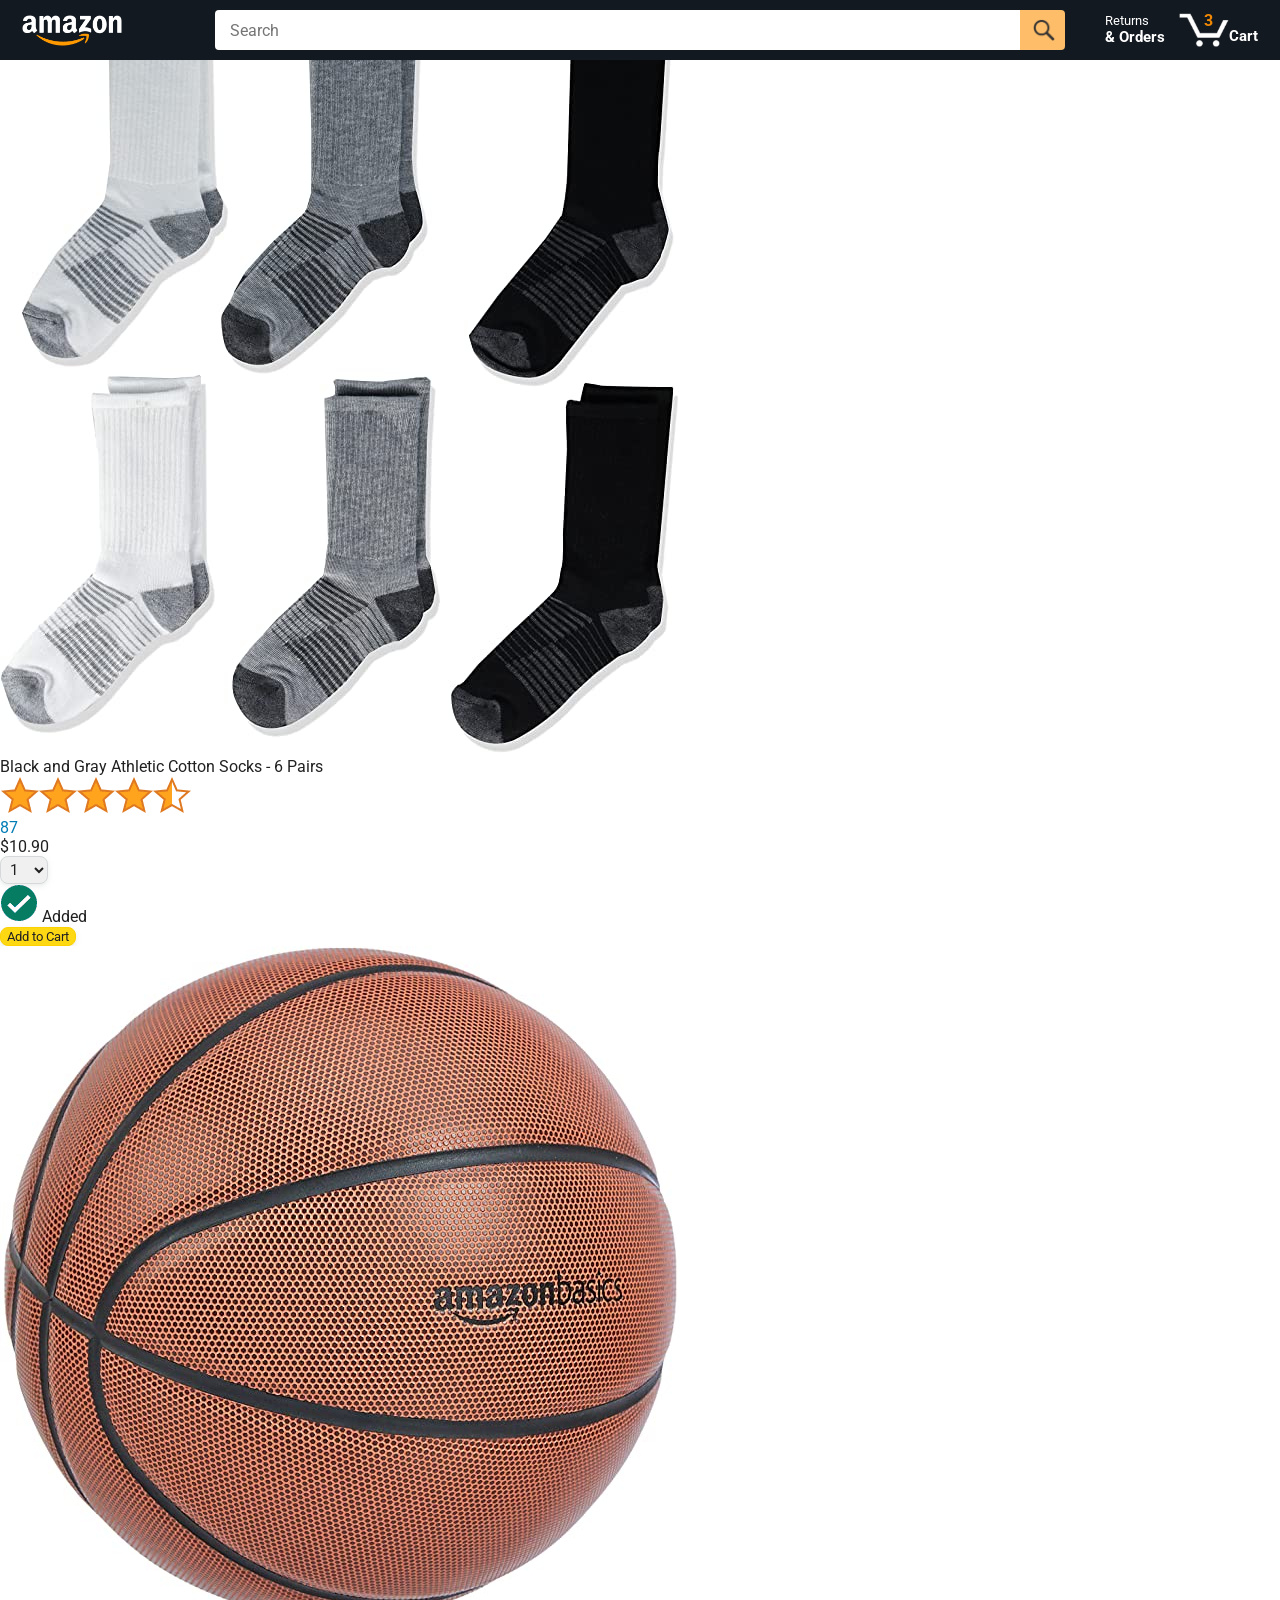
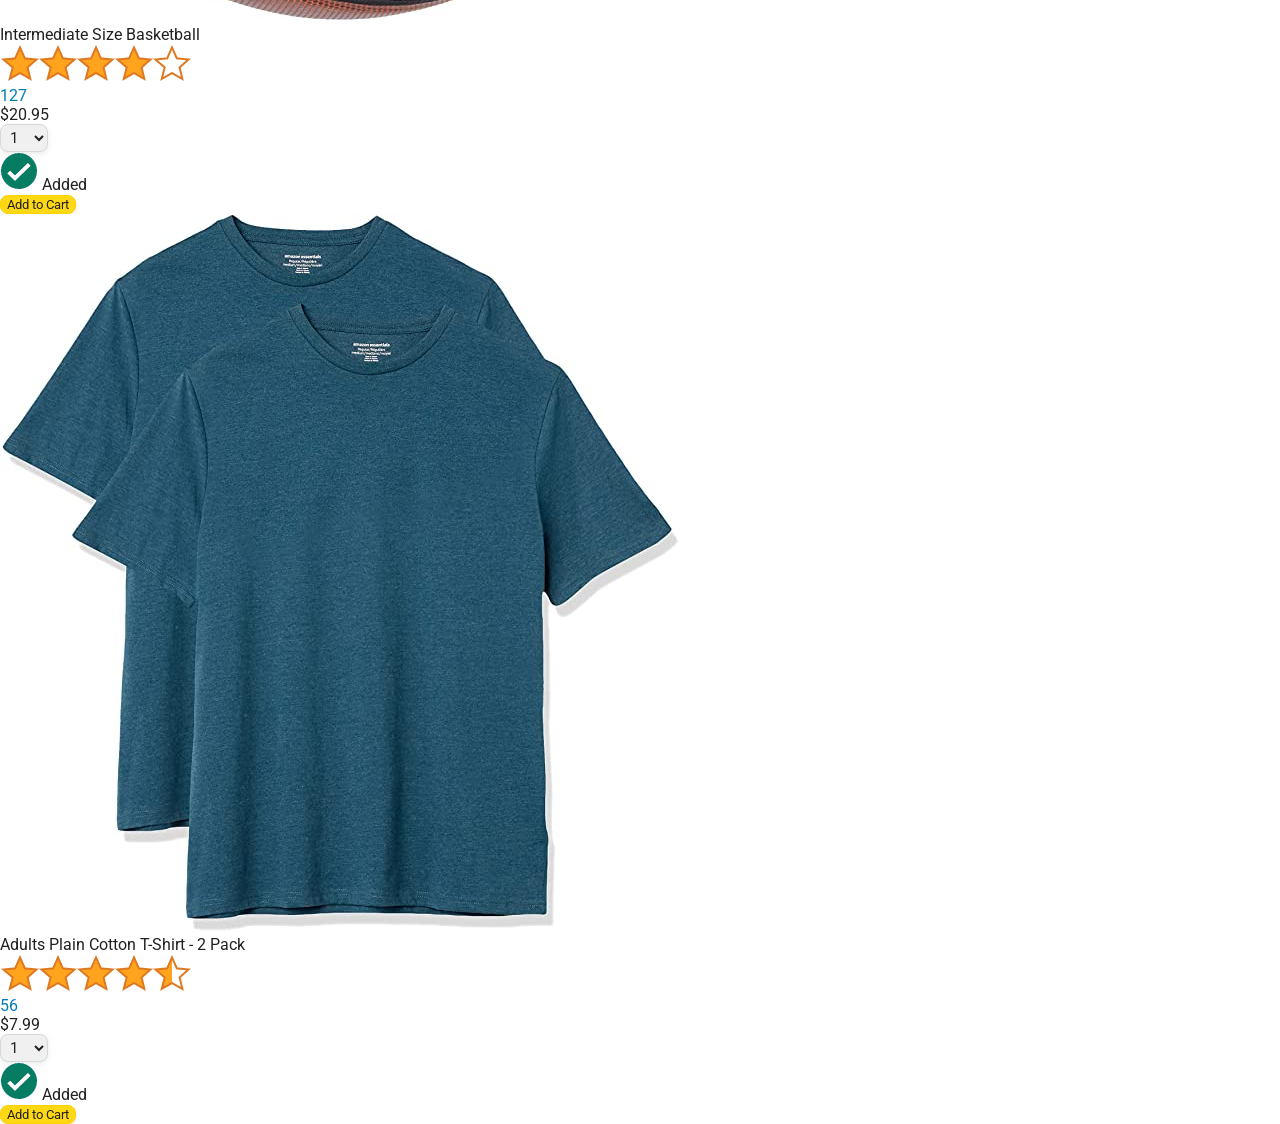
==== amazon.html @ 72f0adcc "All the html files upload" ====
<!DOCTYPE html>
<html>
  <head>
    <title>Amazon Project</title>

    <!-- This code is needed for responsive design to work.
      (Responsive design = make the website look good on
      smaller screen sizes like a phone or a tablet). -->
    <meta name="viewport" content="width=device-width, initial-scale=1">

    <!-- Load a font called Roboto from Google Fonts. -->
    <link rel="preconnect" href="https://fonts.googleapis.com">
    <link rel="preconnect" href="https://fonts.gstatic.com" crossorigin>
    <link href="https://fonts.googleapis.com/css2?family=Roboto:wght@400;500;700&display=swap" rel="stylesheet">

    <!-- Here are the CSS files for this page. -->
    <link rel="stylesheet" href="styles/shared/general.css">
    <link rel="stylesheet" href="styles/shared/amazon-header.css">
    <link rel="stylesheet" href="styles/pages/amazon.css">
  </head>
  <body>
    <div class="amazon-header">
      <div class="amazon-header-left-section">
        <a href="amazon.html" class="header-link">
          <img class="amazon-logo"
            src="images/amazon-logo-white.png">
          <img class="amazon-mobile-logo"
            src="images/amazon-mobile-logo-white.png">
        </a>
      </div>

      <div class="amazon-header-middle-section">
        <input class="search-bar" type="text" placeholder="Search">

        <button class="search-button">
          <img class="search-icon" src="images/icons/search-icon.png">
        </button>
      </div>

      <div class="amazon-header-right-section">
        <a class="orders-link header-link" href="orders.html">
          <span class="returns-text">Returns</span>
          <span class="orders-text">& Orders</span>
        </a>

        <a class="cart-link header-link" href="checkout.html">
          <img class="cart-icon" src="images/icons/cart-icon.png">
          <div class="cart-quantity">3</div>
          <div class="cart-text">Cart</div>
        </a>
      </div>
    </div>
    
    <div class="main">
      <div class="products-grid">
        <div class="product-container">
          <div class="product-image-container">
            <img class="product-image"
              src="images/products/athletic-cotton-socks-6-pairs.jpg">
          </div>

          <div class="product-name limit-text-to-2-lines">
            Black and Gray Athletic Cotton Socks - 6 Pairs
          </div>

          <div class="product-rating-container">
            <img class="product-rating-stars"
              src="images/ratings/rating-45.png">
            <div class="product-rating-count link-primary">
              87
            </div>
          </div>

          <div class="product-price">
            $10.90
          </div>

          <div class="product-quantity-container">
            <select>
              <option selected value="1">1</option>
              <option value="2">2</option>
              <option value="3">3</option>
              <option value="4">4</option>
              <option value="5">5</option>
              <option value="6">6</option>
              <option value="7">7</option>
              <option value="8">8</option>
              <option value="9">9</option>
              <option value="10">10</option>
            </select>
          </div>

          <div class="product-spacer"></div>

          <div class="added-to-cart">
            <img src="images/icons/checkmark.png">
            Added
          </div>

          <button class="add-to-cart-button button-primary">
            Add to Cart
          </button>
        </div>

        <div class="product-container">
          <div class="product-image-container">
            <img class="product-image"
              src="images/products/intermediate-composite-basketball.jpg">
          </div>

          <div class="product-name limit-text-to-2-lines">
            Intermediate Size Basketball
          </div>

          <div class="product-rating-container">
            <img class="product-rating-stars"
              src="images/ratings/rating-40.png">
            <div class="product-rating-count link-primary">
              127
            </div>
          </div>

          <div class="product-price">
            $20.95
          </div>

          <div class="product-quantity-container">
            <select>
              <option selected value="1">1</option>
              <option value="2">2</option>
              <option value="3">3</option>
              <option value="4">4</option>
              <option value="5">5</option>
              <option value="6">6</option>
              <option value="7">7</option>
              <option value="8">8</option>
              <option value="9">9</option>
              <option value="10">10</option>
            </select>
          </div>

          <div class="product-spacer"></div>

          <div class="added-to-cart">
            <img src="images/icons/checkmark.png">
            Added
          </div>

          <button class="add-to-cart-button button-primary">
            Add to Cart
          </button>
        </div>

        <div class="product-container">
          <div class="product-image-container">
            <img class="product-image"
              src="images/products/adults-plain-cotton-tshirt-2-pack-teal.jpg">
          </div>

          <div class="product-name limit-text-to-2-lines">
            Adults Plain Cotton T-Shirt - 2 Pack
          </div>

          <div class="product-rating-container">
            <img class="product-rating-stars"
              src="images/ratings/rating-45.png">
            <div class="product-rating-count link-primary">
              56
            </div>
          </div>

          <div class="product-price">
            $7.99
          </div>

          <div class="product-quantity-container">
            <select>
              <option selected value="1">1</option>
              <option value="2">2</option>
              <option value="3">3</option>
              <option value="4">4</option>
              <option value="5">5</option>
              <option value="6">6</option>
              <option value="7">7</option>
              <option value="8">8</option>
              <option value="9">9</option>
              <option value="10">10</option>
            </select>
          </div>

          <div class="product-spacer"></div>

          <div class="added-to-cart">
            <img src="images/icons/checkmark.png">
            Added
          </div>

          <button class="add-to-cart-button button-primary">
            Add to Cart
          </button>
        </div>
      </div>
    </div>
  </body>
</html>
---- styles/shared/general.css ----
body {
  font-family: Roboto, Arial;
  color: rgb(33, 33, 33);
  /* The <body> element has a default margin of 8px
     on all sides. This removes the default margins. */
  margin: 0;
}

/* <p> elements have a default margin on the top
   and bottom. This removes the default margins. */
p {
  margin: 0;
}

button {
  cursor: pointer;
}

select {
  cursor: pointer;
}

input, select, button {
  font-family: Roboto, Arial;
}

.button-primary {
  color: rgb(33, 33, 33);
  background-color: rgb(255, 216, 20);
  border: 1px solid rgb(252, 210, 0);
  border-radius: 8px;
  cursor: pointer;
  box-shadow: 0 2px 5px rgba(213, 217, 217, 0.5);
}

.button-primary:hover {
  background-color: rgb(247, 202, 0);
  border: 1px solid rgb(242, 194, 0);
}

.button-primary:active {
  background: rgb(255, 216, 20);
  border-color: rgb(252, 210, 0);
  box-shadow: none;
}

.button-secondary {
  color: rgb(33, 33, 33);
  background: white;
  border: 1px solid rgb(213, 217, 217);
  border-radius: 8px;
  cursor: pointer;
  box-shadow: 0 2px 5px rgba(213, 217, 217, 0.5);
}

.button-secondary:hover {
  background-color: rgb(247, 250, 250);
}

.button-secondary:active {
  background-color: rgb(237, 253, 255);
  box-shadow: none;
}

/* These styles will limit text to 2 lines. Anything
   beyond 2 lines will be replaced with "..."
   You can find this code by using an A.I. tool or by
   searching in Google.
   https://css-tricks.com/almanac/properties/l/line-clamp/ */
.limit-text-to-2-lines {
  display: -webkit-box;
  -webkit-line-clamp: 2;
  -webkit-box-orient: vertical;
  overflow: hidden;
}

.link-primary {
  color: rgb(1, 124, 182);
  cursor: pointer;
}

.link-primary:hover {
  color: rgb(196, 80, 0);
}

/* Styles for dropdown selectors. */
select {
  color: rgb(33, 33, 33);
  background-color: rgb(240, 240, 240);
  border: 1px solid rgb(213, 217, 217);
  border-radius: 8px;
  padding: 3px 5px;
  font-size: 15px;
  cursor: pointer;
  box-shadow: 0 2px 5px rgba(213, 217, 217, 0.5);
}

select:focus,
input:focus {
  outline: 2px solid rgb(255, 153, 0);
}
---- styles/shared/amazon-header.css ----
.amazon-header {
  background-color: rgb(19, 25, 33);
  color: white;
  padding-left: 15px;
  padding-right: 15px;

  display: flex;
  align-items: center;
  justify-content: space-between;

  position: fixed;
  top: 0;
  left: 0;
  right: 0;
  height: 60px;
}

.amazon-header-left-section {
  width: 180px;
}

@media (max-width: 800px) {
  .amazon-header-left-section {
    width: unset;
  }
}

.header-link {
  display: inline-block;
  padding: 6px;
  border-radius: 2px;
  cursor: pointer;
  text-decoration: none;
  border: 1px solid rgba(0, 0, 0, 0);
}

.header-link:hover {
  border: 1px solid white;
}

.amazon-logo {
  width: 100px;
  margin-top: 5px;
}

.amazon-mobile-logo {
  display: none;
}

@media (max-width: 575px) {
  .amazon-logo {
    display: none;
  }

  .amazon-mobile-logo {
    display: block;
    height: 35px;
    margin-top: 5px;
  }
}

.amazon-header-middle-section {
  flex: 1;
  max-width: 850px;
  margin-left: 10px;
  margin-right: 10px;
  display: flex;
}

.search-bar {
  flex: 1;
  width: 0;
  font-size: 16px;
  height: 38px;
  padding-left: 15px;
  border: none;
  border-top-left-radius: 4px;
  border-bottom-left-radius: 4px;
  border-top-right-radius: 0;
  border-bottom-right-radius: 0;
}

.search-button {
  background-color: rgb(254, 189, 105);
  border: none;
  width: 45px;
  height: 40px;
  border-top-right-radius: 4px;
  border-bottom-right-radius: 4px;
  flex-shrink: 0;
}

.search-icon {
  height: 22px;
  margin-left: 2px;
  margin-top: 3px;
}

.amazon-header-right-section {
  width: 180px;
  flex-shrink: 0;
  display: flex;
  justify-content: end;
}

.orders-link {
  color: white;
}

.returns-text {
  display: block;
  font-size: 13px;
}

.orders-text {
  display: block;
  font-size: 15px;
  font-weight: 700;
}

.cart-link {
  color: white;
  display: flex;
  align-items: center;
  position: relative;
}

.cart-icon {
  width: 50px;
}

.cart-text {
  margin-top: 12px;
  font-size: 15px;
  font-weight: 700;
}

.cart-quantity {
  color: rgb(240, 136, 4);
  font-size: 16px;
  font-weight: 700;

  position: absolute;
  top: 4px;
  left: 22px;
  
  width: 26px;
  text-align: center;
}
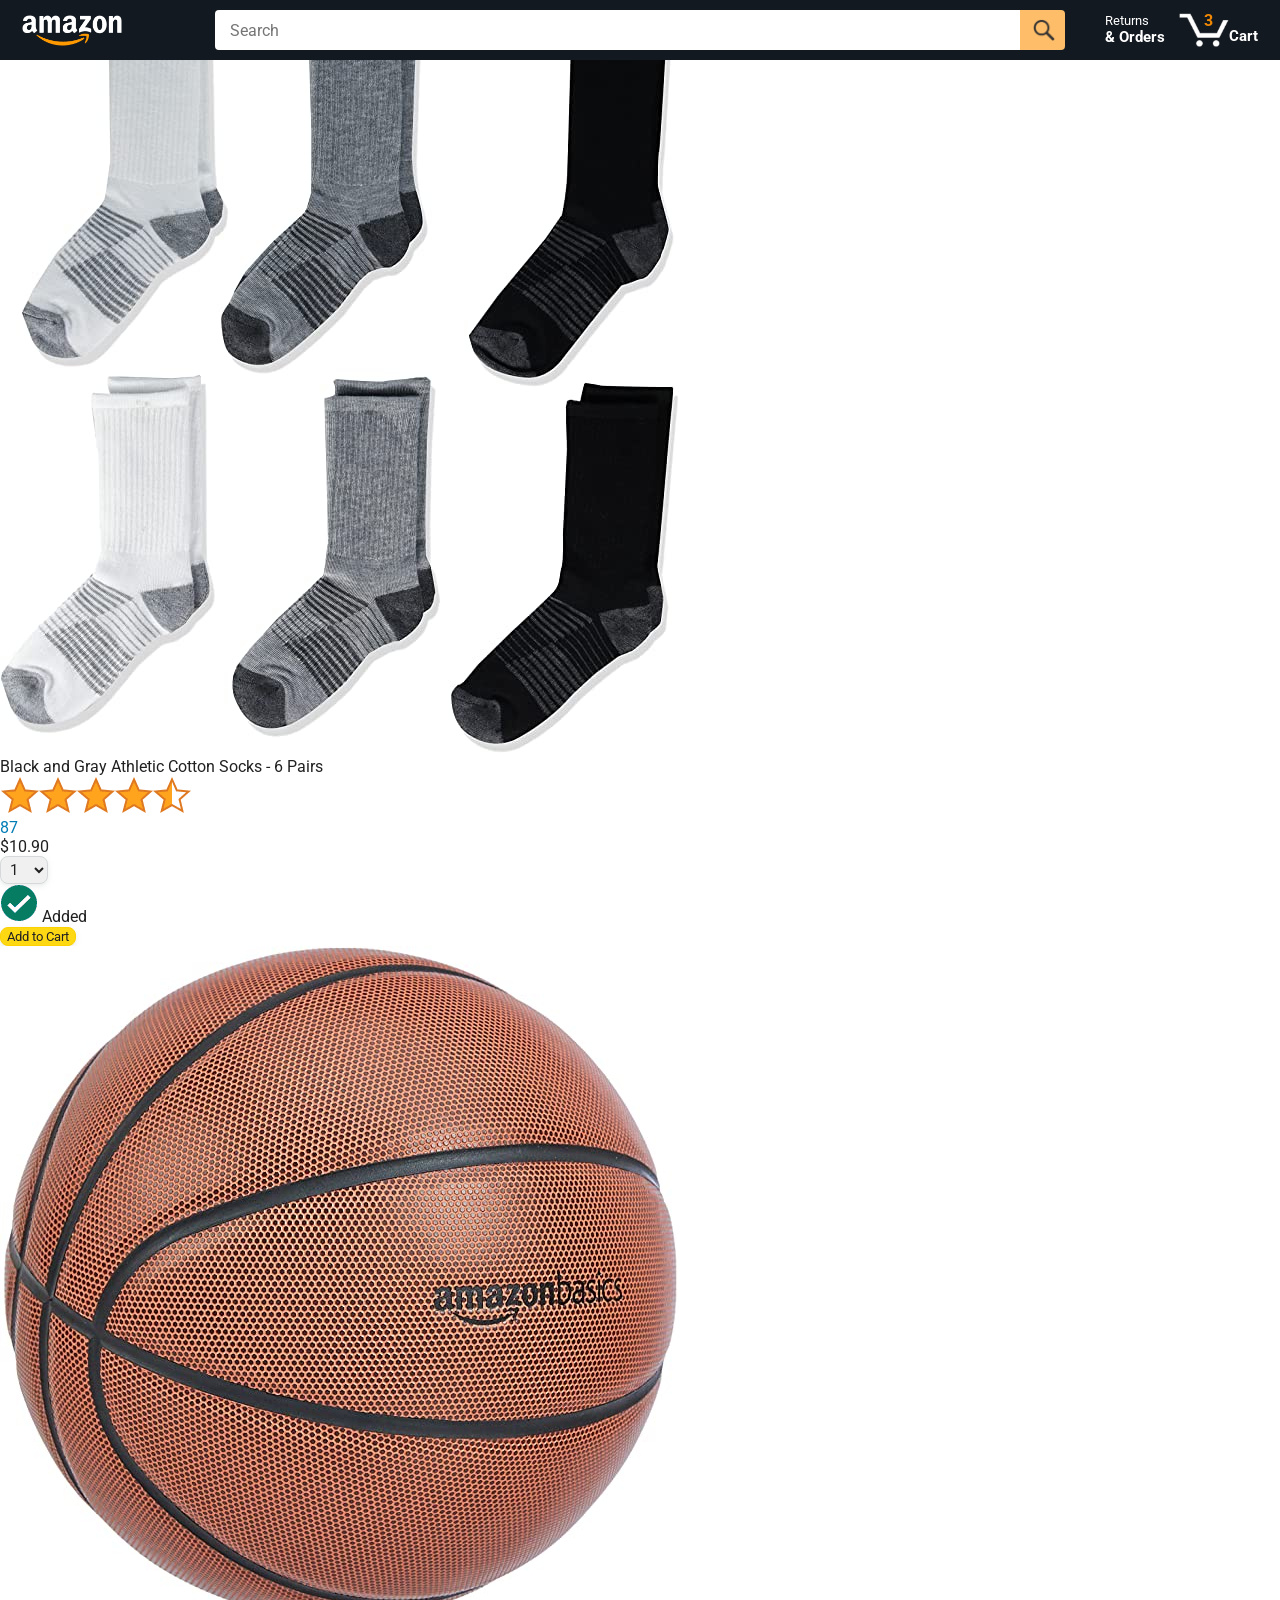
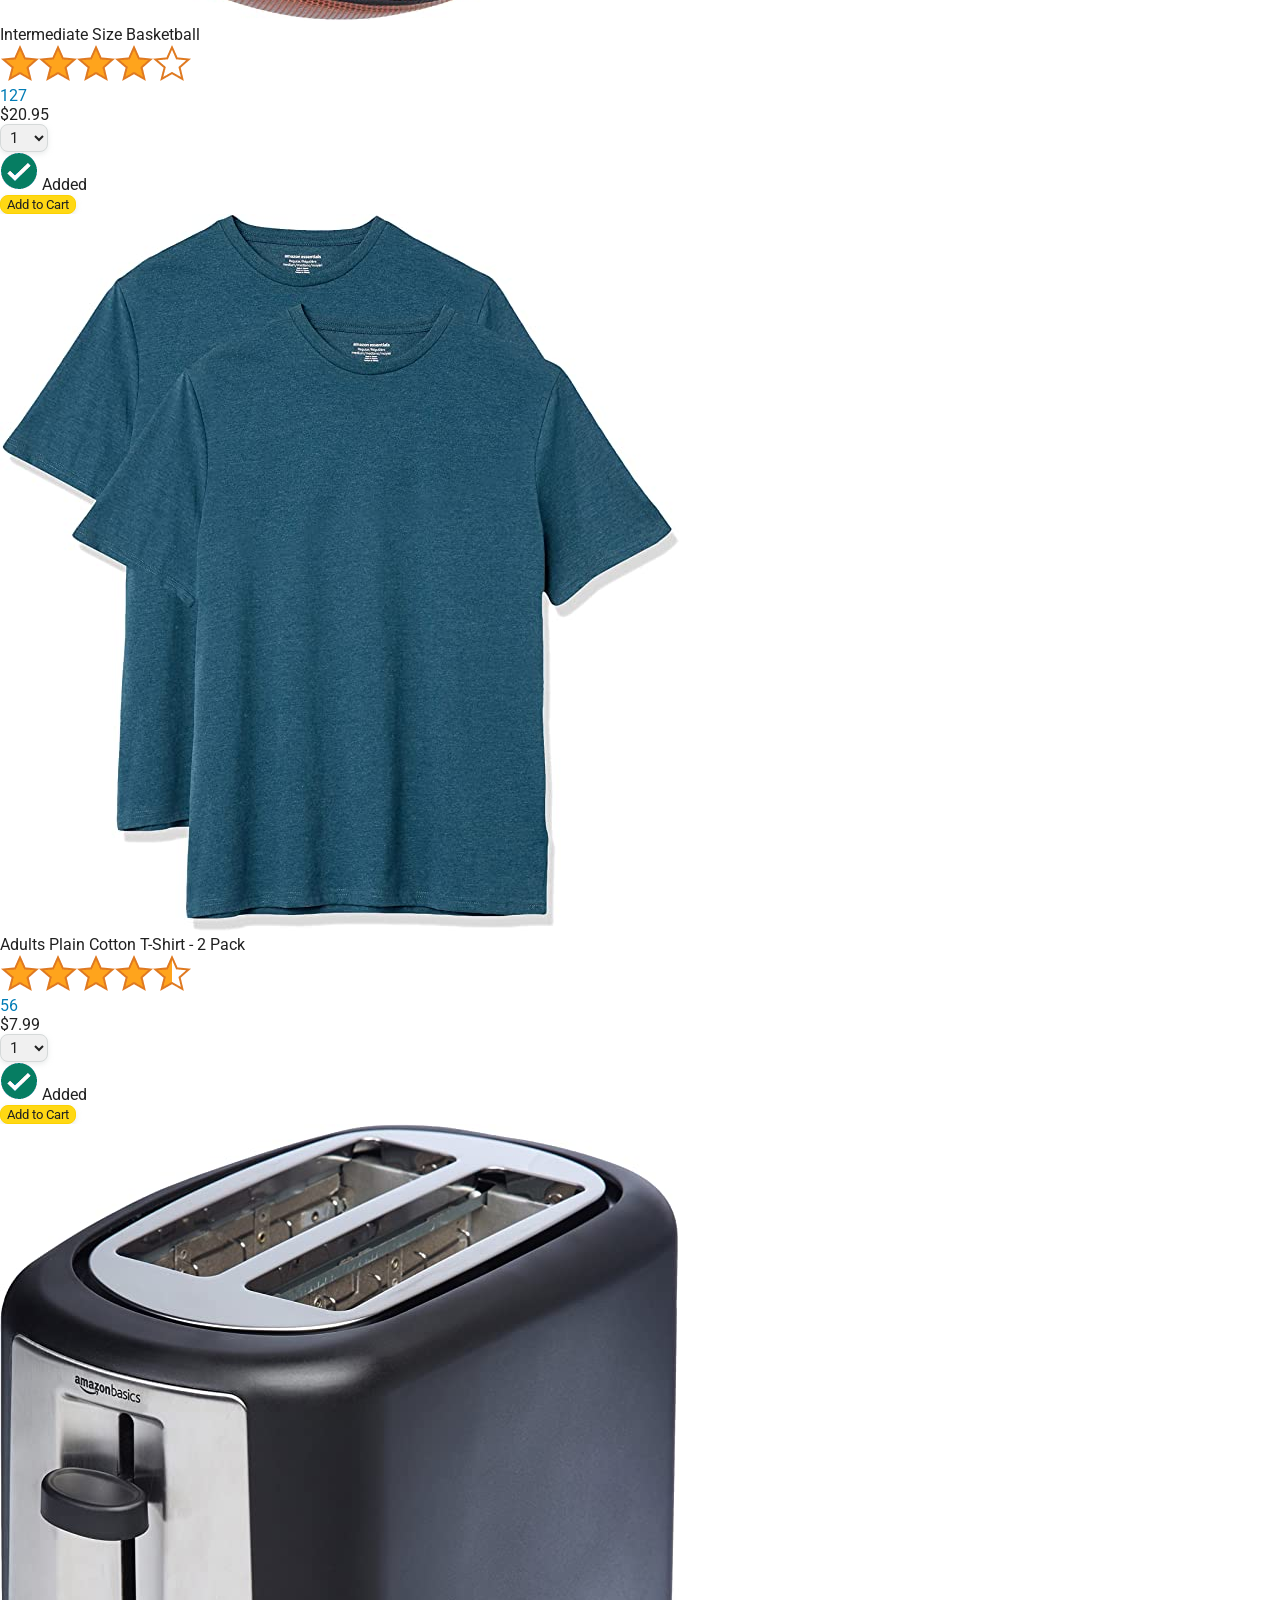
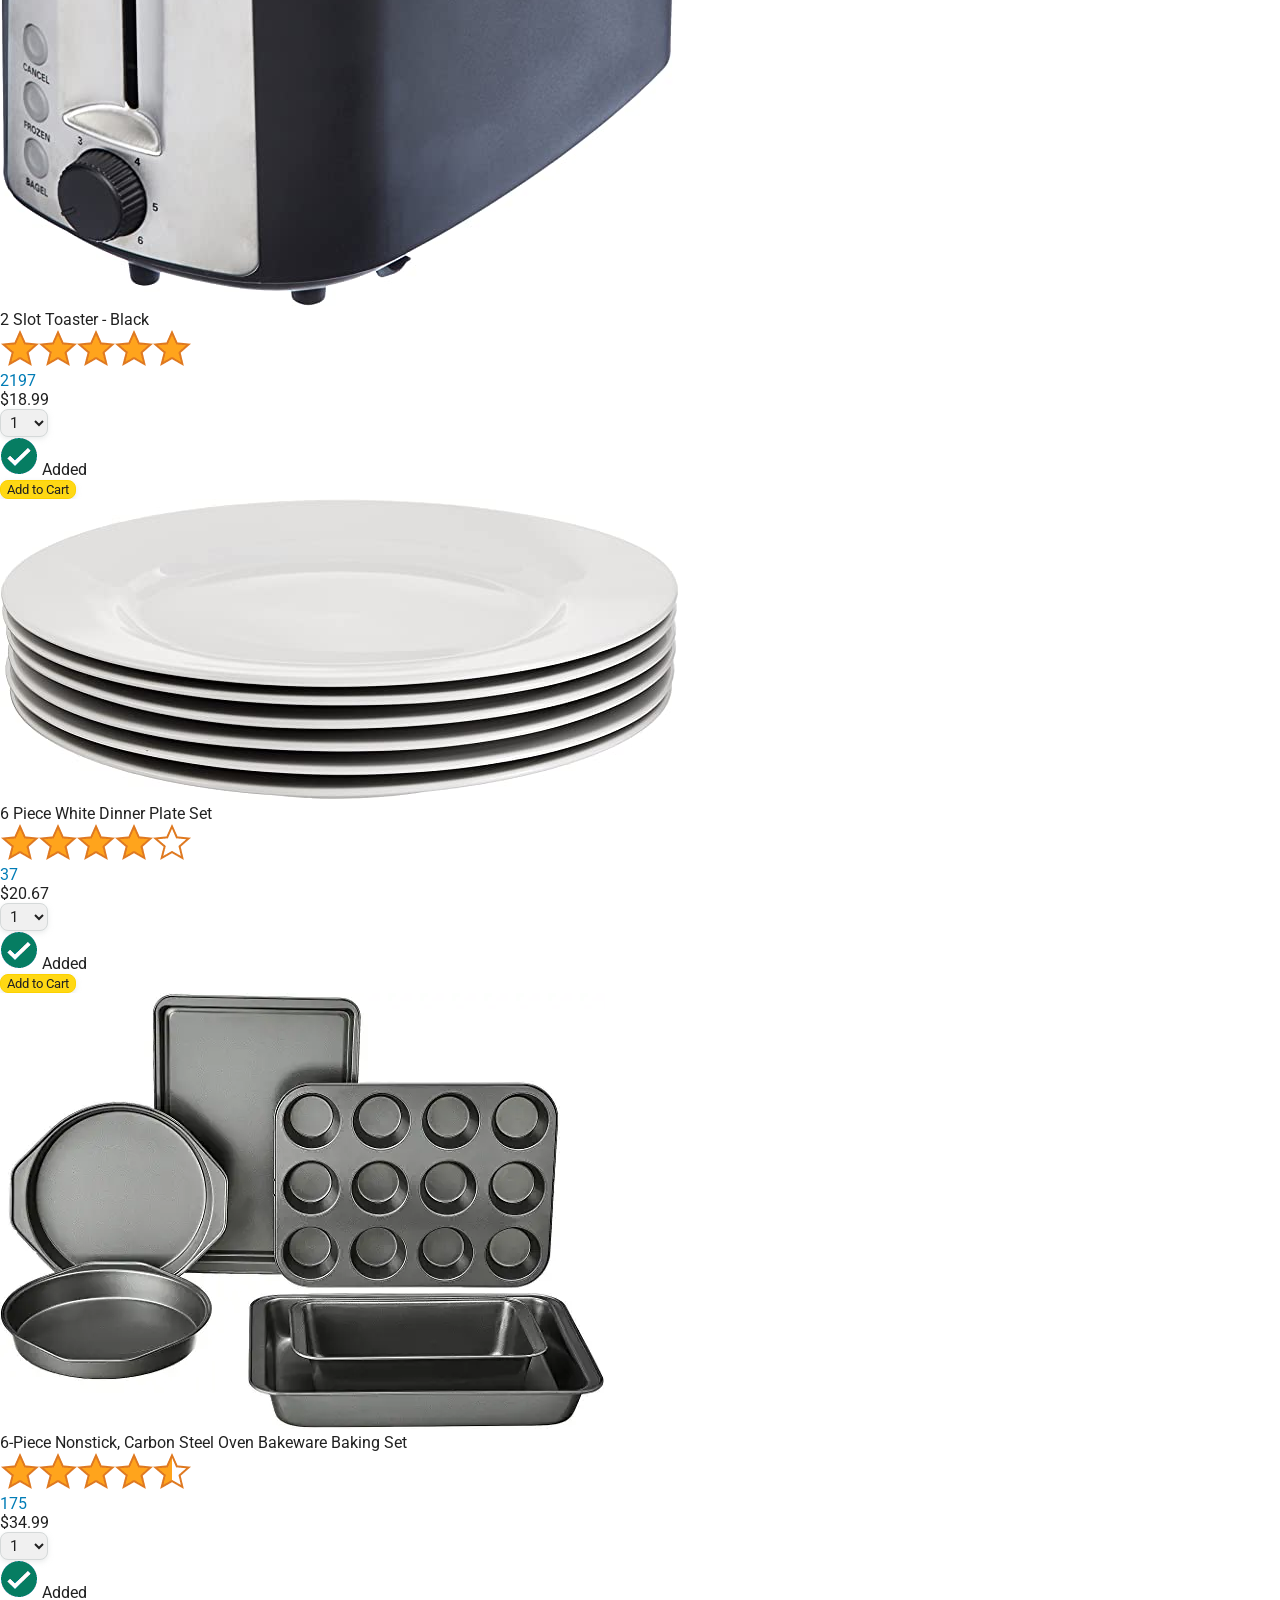
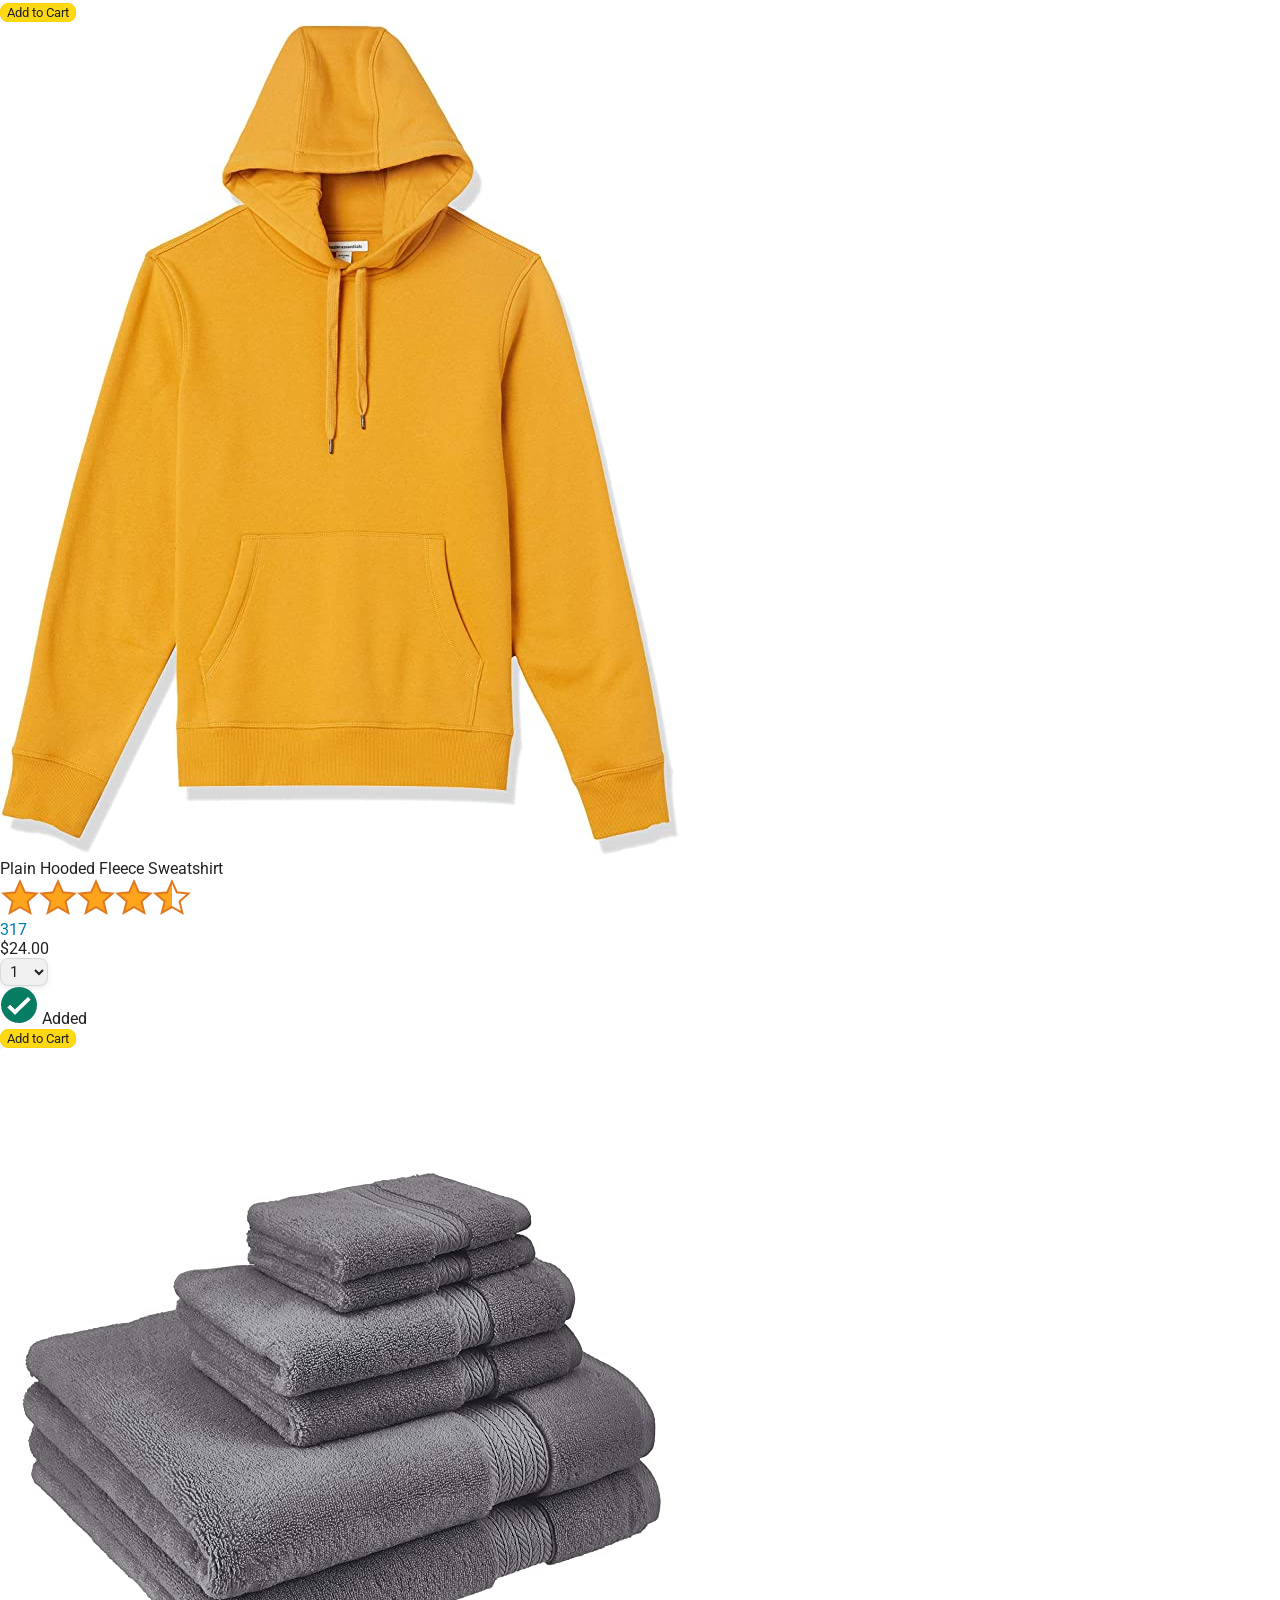
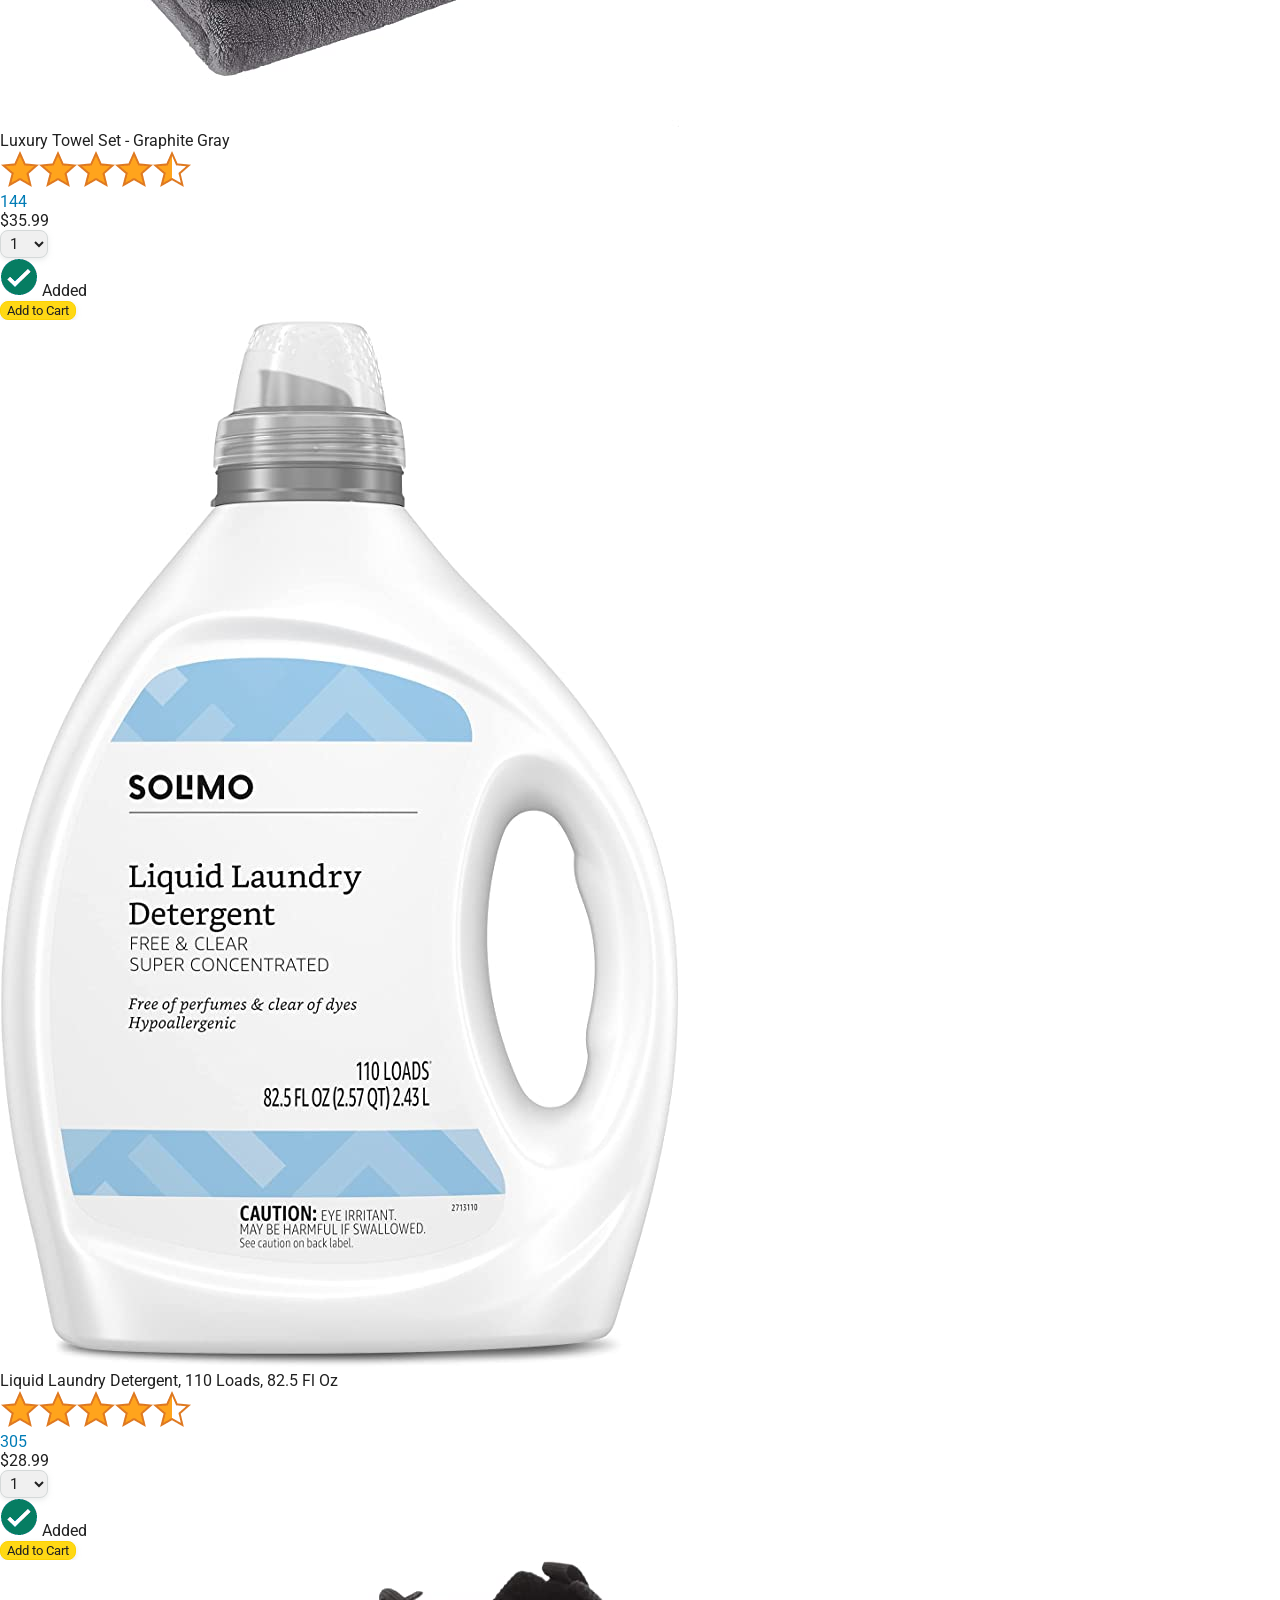
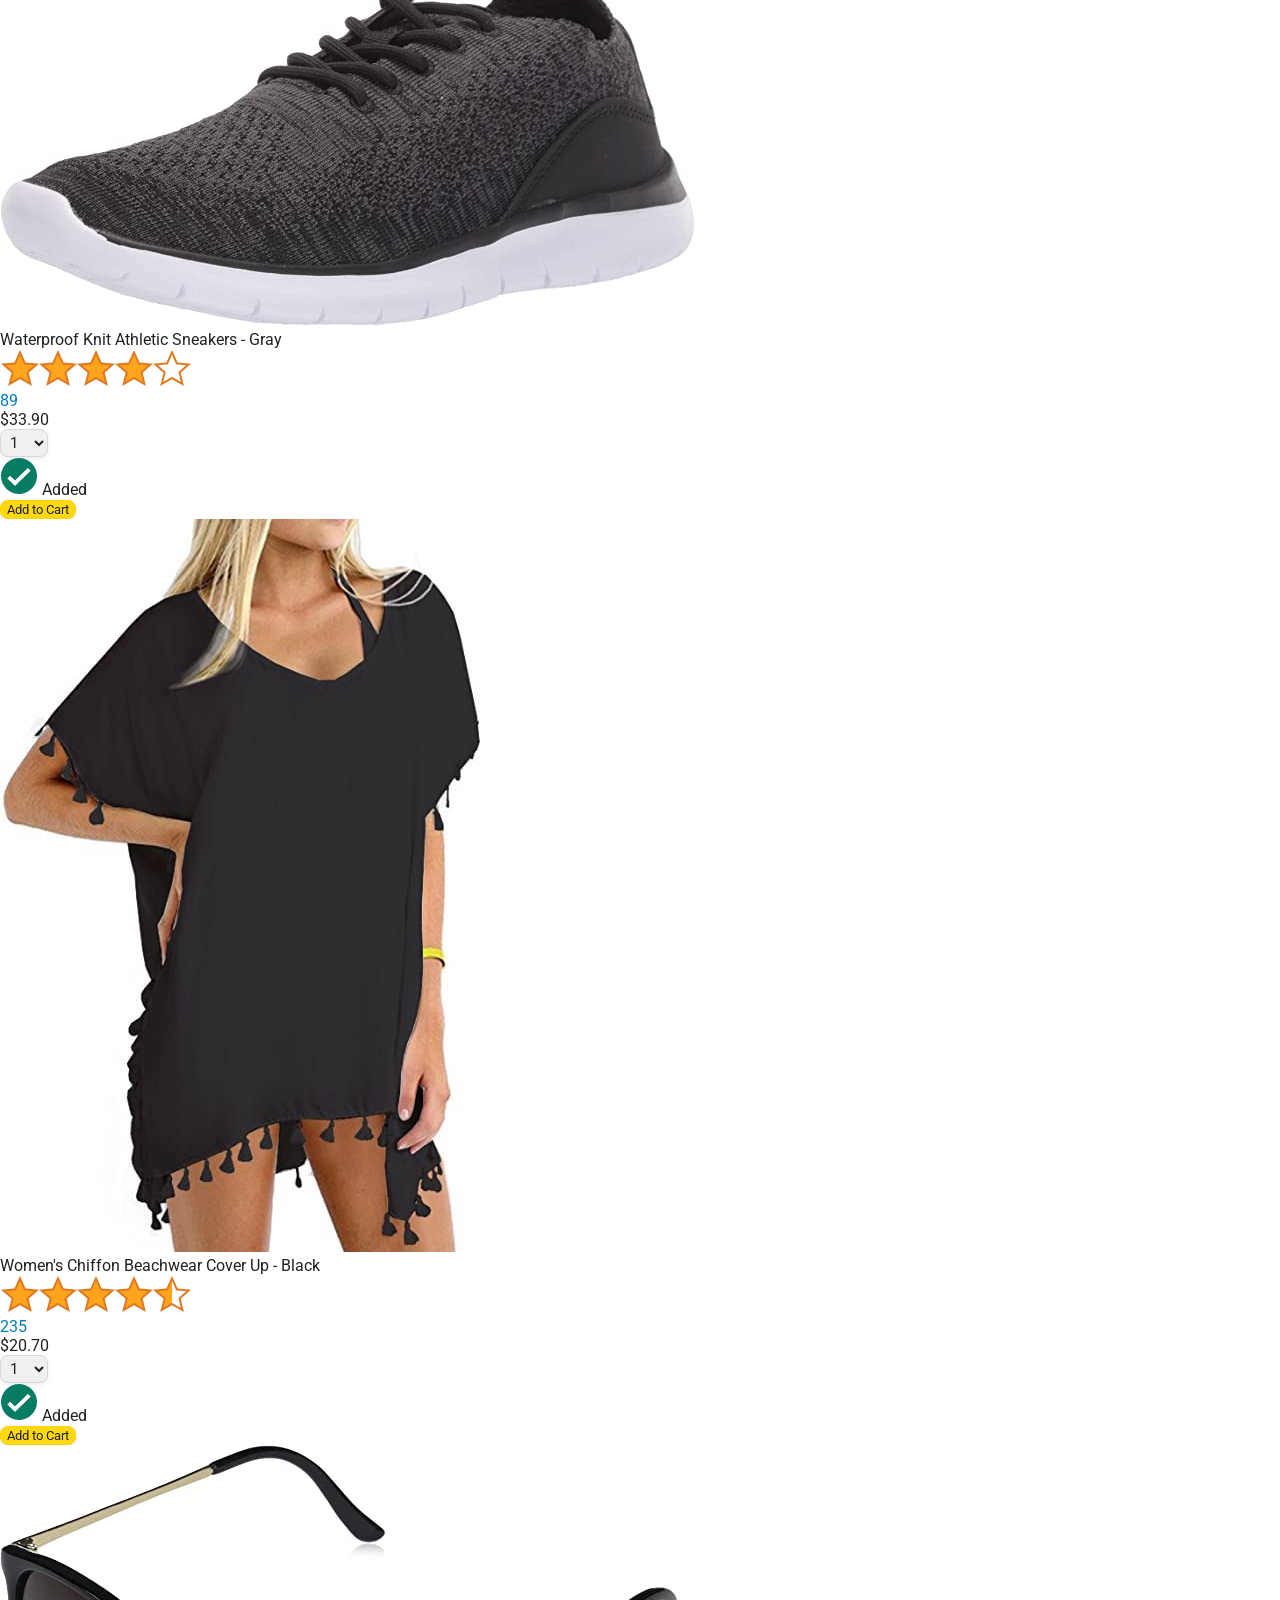
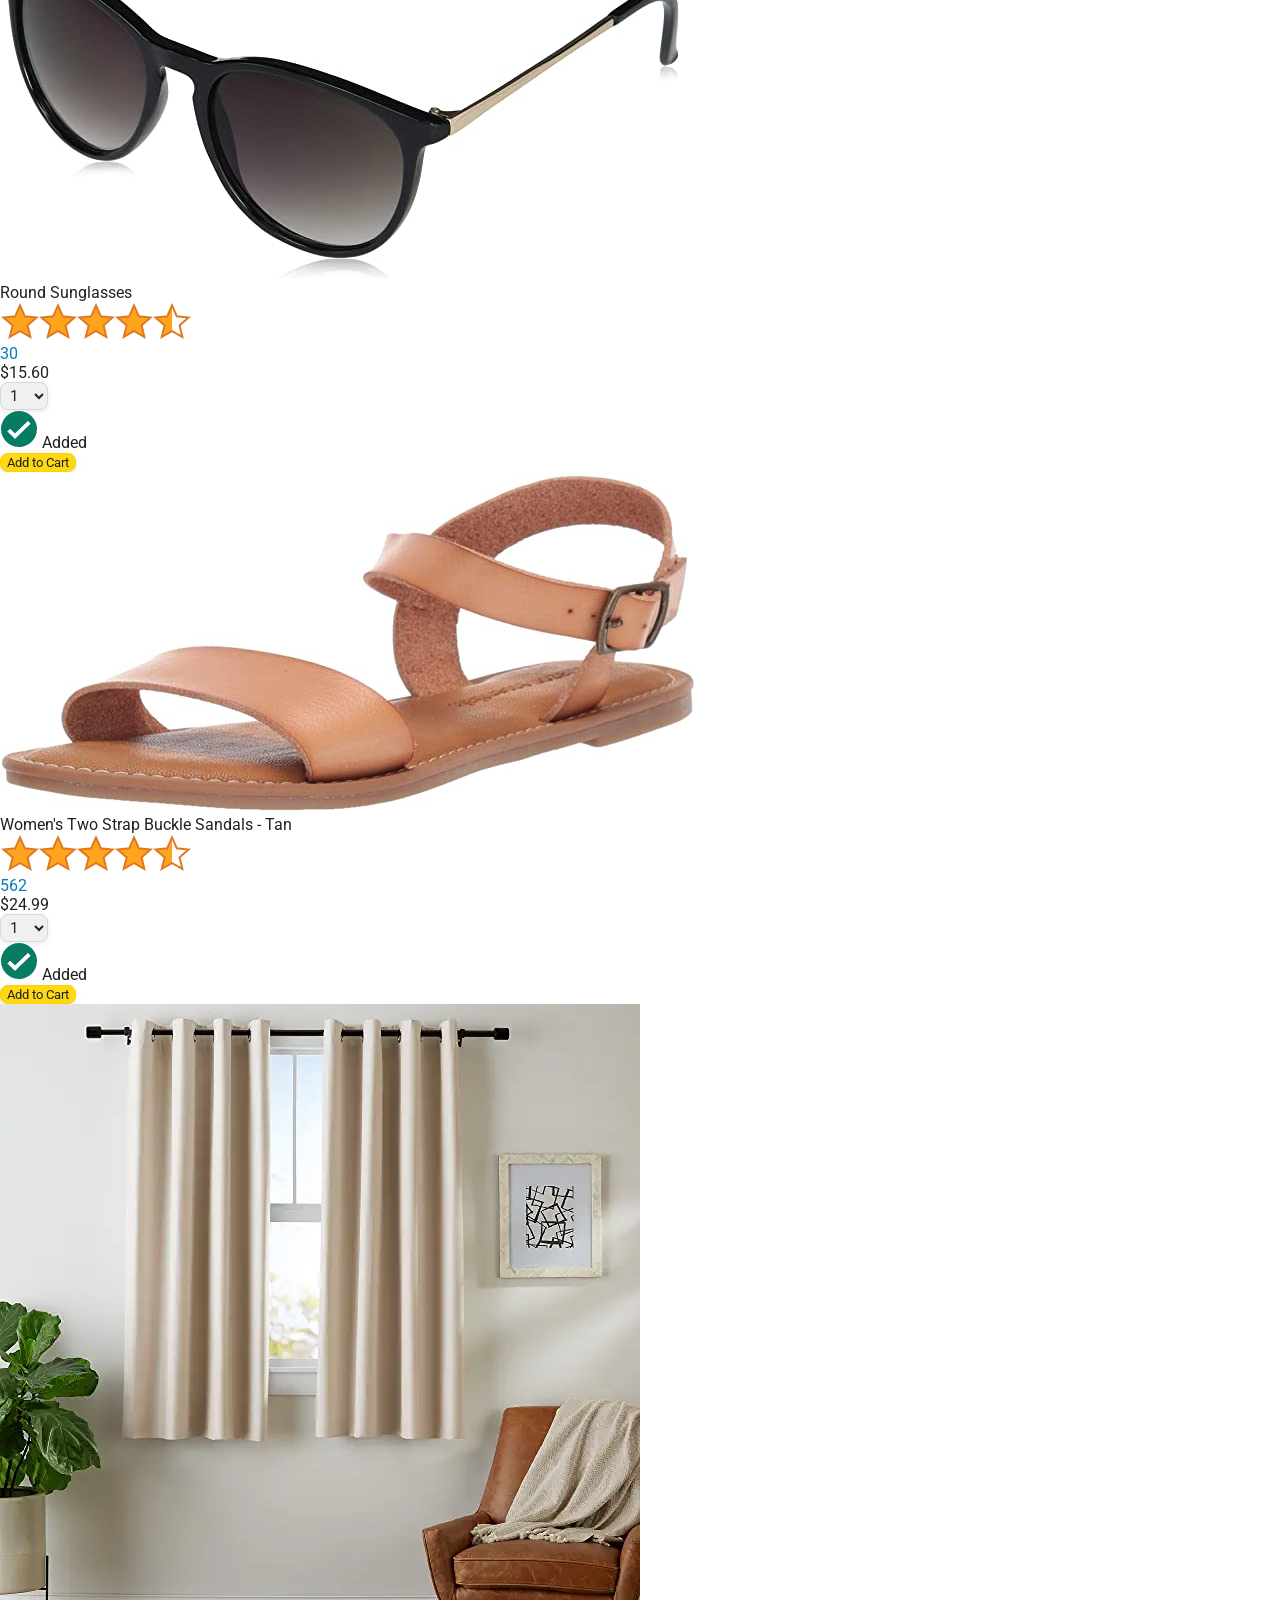
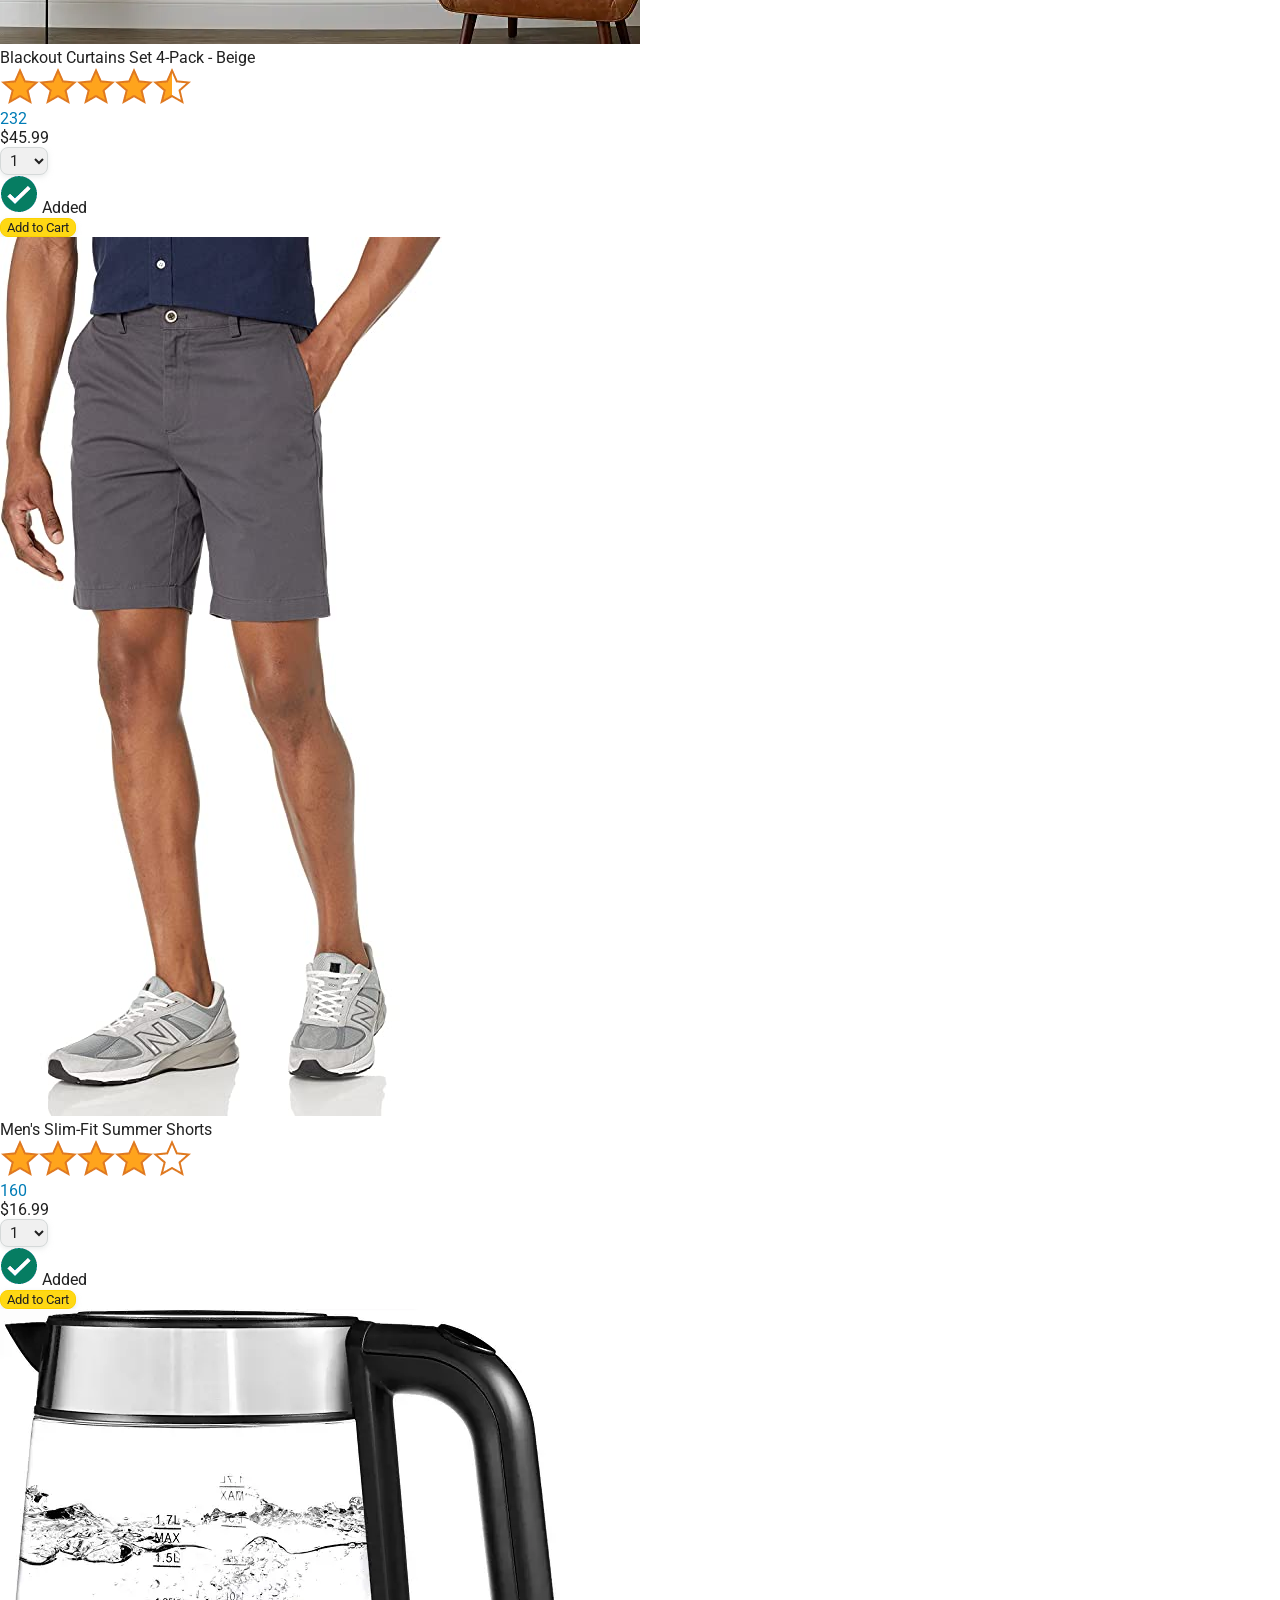
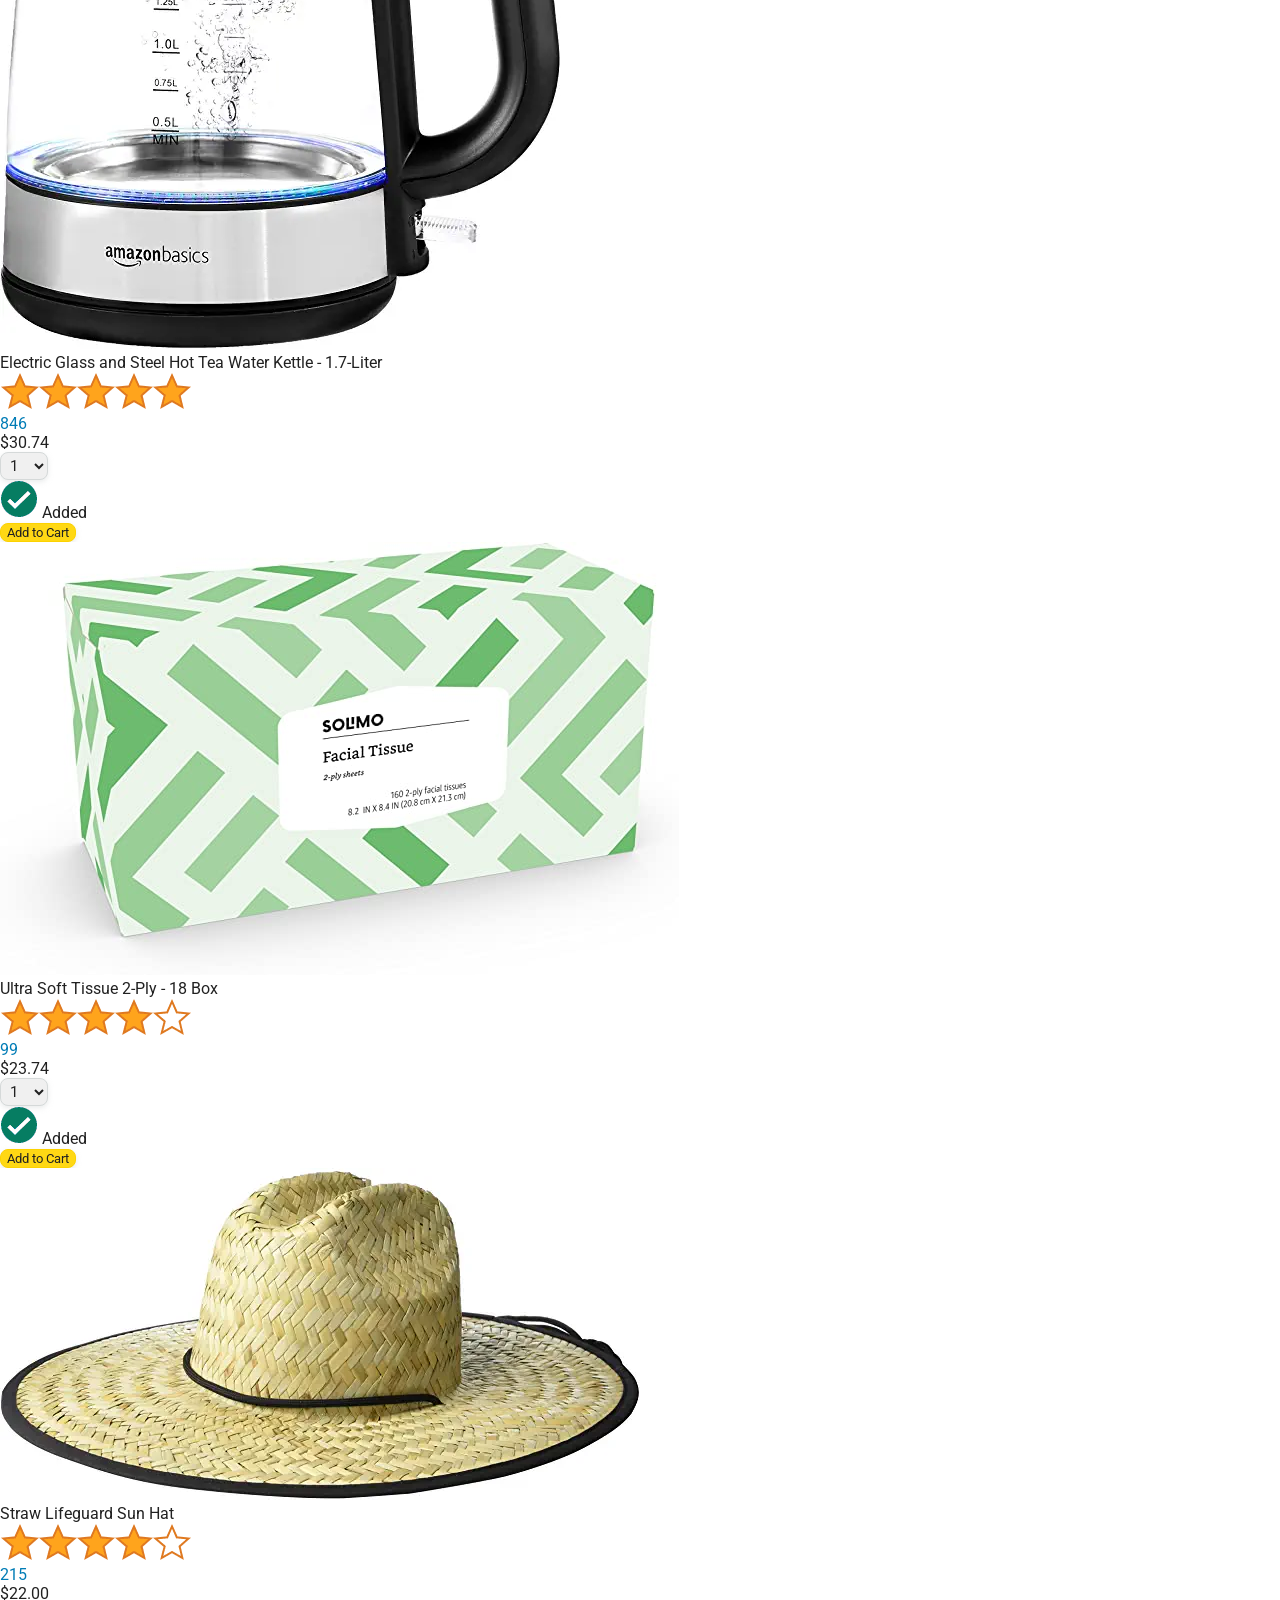
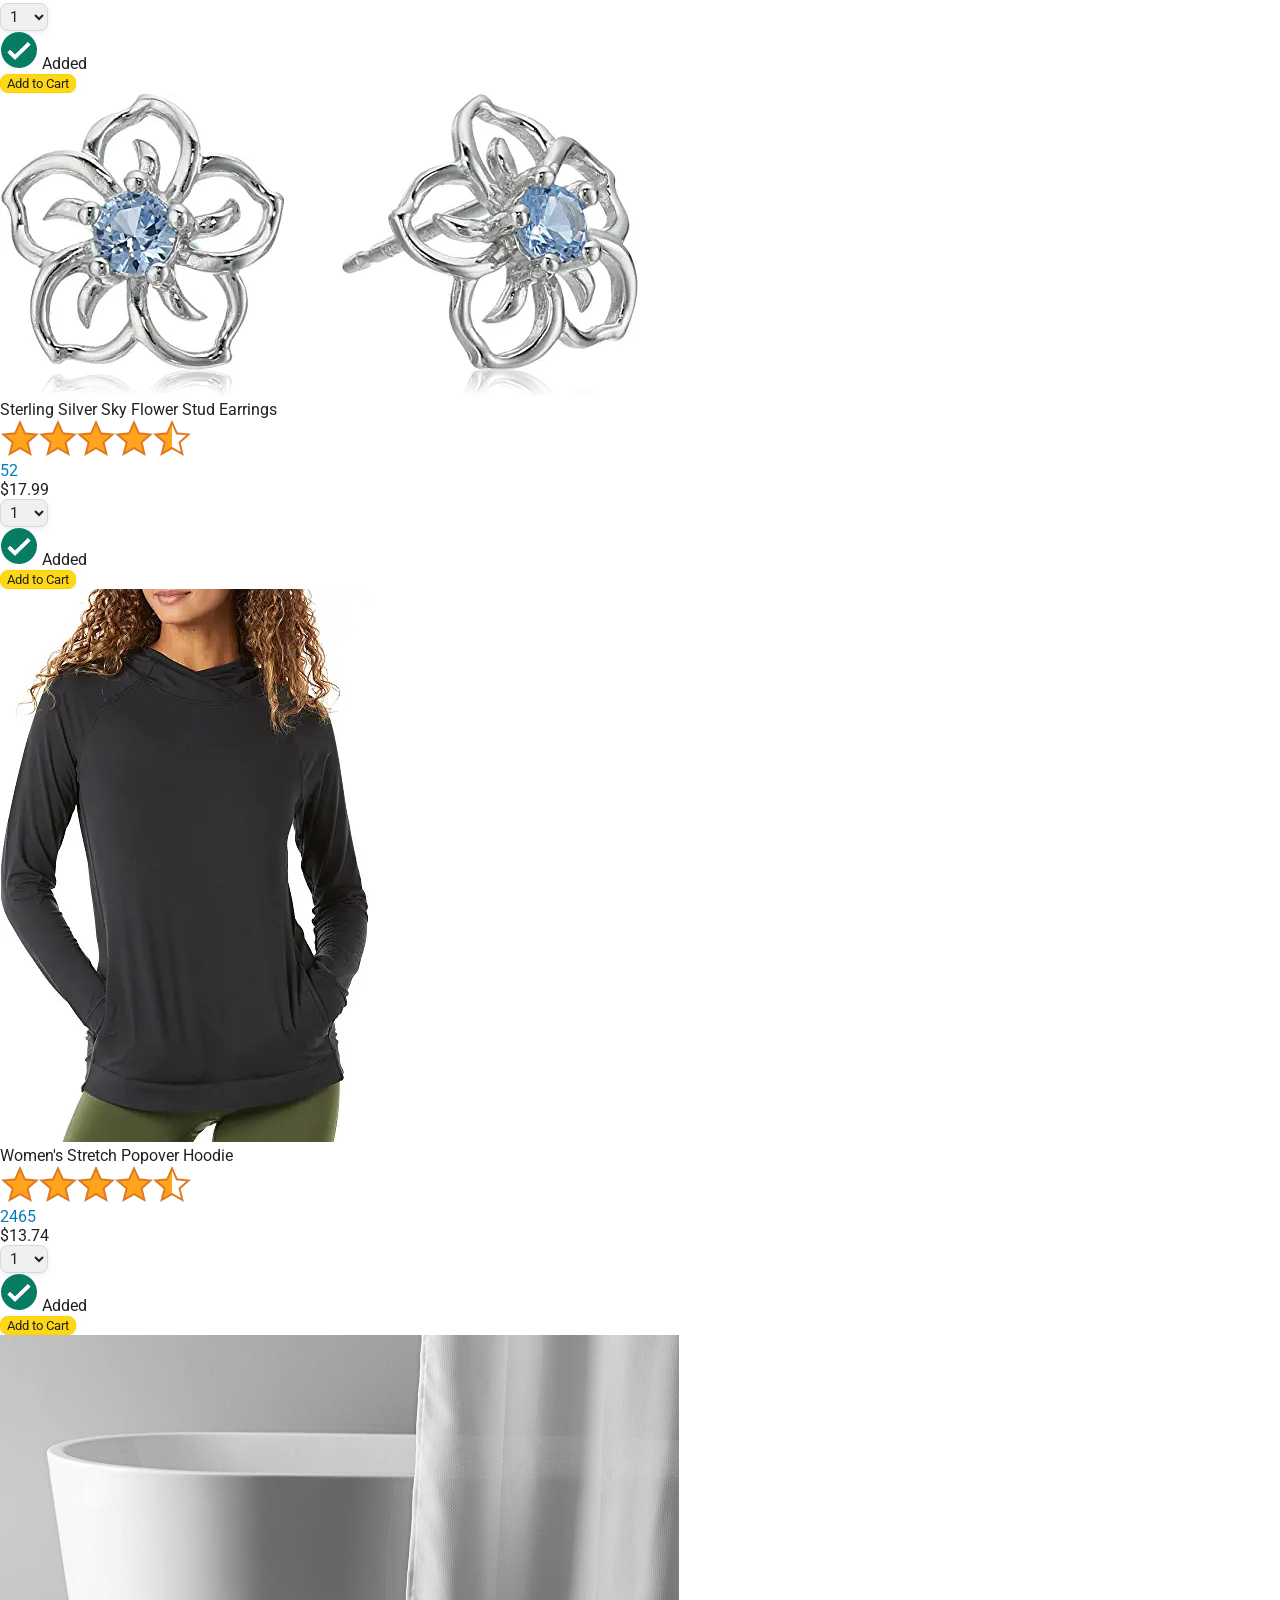
==== commit a17ddb9e: "Use product.js file" ====
--- a/amazon.html
+++ b/amazon.html
@@ -1,205 +1,62 @@
 <!DOCTYPE html>
-<html>
-  <head>
-    <title>Amazon Project</title>
+<html lang="en">
 
-    <!-- This code is needed for responsive design to work.
+<head>
+  <title>Amazon Project</title>
+
+  <!-- This code is needed for responsive design to work.
       (Responsive design = make the website look good on
       smaller screen sizes like a phone or a tablet). -->
-    <meta name="viewport" content="width=device-width, initial-scale=1">
+  <meta name="viewport" content="width=device-width, initial-scale=1">
 
-    <!-- Load a font called Roboto from Google Fonts. -->
-    <link rel="preconnect" href="https://fonts.googleapis.com">
-    <link rel="preconnect" href="https://fonts.gstatic.com" crossorigin>
-    <link href="https://fonts.googleapis.com/css2?family=Roboto:wght@400;500;700&display=swap" rel="stylesheet">
+  <!-- Load a font called Roboto from Google Fonts. -->
+  <link rel="preconnect" href="https://fonts.googleapis.com">
+  <link rel="preconnect" href="https://fonts.gstatic.com" crossorigin>
+  <link href="https://fonts.googleapis.com/css2?family=Roboto:wght@400;500;700&display=swap" rel="stylesheet">
 
-    <!-- Here are the CSS files for this page. -->
-    <link rel="stylesheet" href="styles/shared/general.css">
-    <link rel="stylesheet" href="styles/shared/amazon-header.css">
-    <link rel="stylesheet" href="styles/pages/amazon.css">
-  </head>
-  <body>
-    <div class="amazon-header">
-      <div class="amazon-header-left-section">
-        <a href="amazon.html" class="header-link">
-          <img class="amazon-logo"
-            src="images/amazon-logo-white.png">
-          <img class="amazon-mobile-logo"
-            src="images/amazon-mobile-logo-white.png">
-        </a>
-      </div>
+  <!-- Here are the CSS files for this page. -->
+  <link rel="stylesheet" href="styles/shared/general.css">
+  <link rel="stylesheet" href="styles/shared/amazon-header.css">
+  <link rel="stylesheet" href="styles/pages/amazon.css">
+</head>
 
-      <div class="amazon-header-middle-section">
-        <input class="search-bar" type="text" placeholder="Search">
+<body>
+  <div class="amazon-header">
+    <div class="amazon-header-left-section">
+      <a href="amazon.html" class="header-link">
+        <img class="amazon-logo" src="images/amazon-logo-white.png">
+        <img class="amazon-mobile-logo" src="images/amazon-mobile-logo-white.png">
+      </a>
+    </div>
 
-        <button class="search-button">
-          <img class="search-icon" src="images/icons/search-icon.png">
-        </button>
-      </div>
+    <div class="amazon-header-middle-section">
+      <input class="search-bar" type="text" placeholder="Search">
 
-      <div class="amazon-header-right-section">
-        <a class="orders-link header-link" href="orders.html">
-          <span class="returns-text">Returns</span>
-          <span class="orders-text">& Orders</span>
-        </a>
+      <button class="search-button">
+        <img class="search-icon" src="images/icons/search-icon.png">
+      </button>
+    </div>
 
-        <a class="cart-link header-link" href="checkout.html">
-          <img class="cart-icon" src="images/icons/cart-icon.png">
-          <div class="cart-quantity">3</div>
-          <div class="cart-text">Cart</div>
-        </a>
-      </div>
+    <div class="amazon-header-right-section">
+      <a class="orders-link header-link" href="orders.html">
+        <span class="returns-text">Returns</span>
+        <span class="orders-text">& Orders</span>
+      </a>
+
+      <a class="cart-link header-link" href="checkout.html">
+        <img class="cart-icon" src="images/icons/cart-icon.png">
+        <div class="cart-quantity">3</div>
+        <div class="cart-text">Cart</div>
+      </a>
     </div>
-    
-    <div class="main">
-      <div class="products-grid">
-        <div class="product-container">
-          <div class="product-image-container">
-            <img class="product-image"
-              src="images/products/athletic-cotton-socks-6-pairs.jpg">
-          </div>
+  </div>
 
-          <div class="product-name limit-text-to-2-lines">
-            Black and Gray Athletic Cotton Socks - 6 Pairs
-          </div>
+  <div class="main">
+    <div class="products-grid js-products-grid">
+    </div>
+  </div>
 
-          <div class="product-rating-container">
-            <img class="product-rating-stars"
-              src="images/ratings/rating-45.png">
-            <div class="product-rating-count link-primary">
-              87
-            </div>
-          </div>
-
-          <div class="product-price">
-            $10.90
-          </div>
-
-          <div class="product-quantity-container">
-            <select>
-              <option selected value="1">1</option>
-              <option value="2">2</option>
-              <option value="3">3</option>
-              <option value="4">4</option>
-              <option value="5">5</option>
-              <option value="6">6</option>
-              <option value="7">7</option>
-              <option value="8">8</option>
-              <option value="9">9</option>
-              <option value="10">10</option>
-            </select>
-          </div>
-
-          <div class="product-spacer"></div>
-
-          <div class="added-to-cart">
-            <img src="images/icons/checkmark.png">
-            Added
-          </div>
-
-          <button class="add-to-cart-button button-primary">
-            Add to Cart
-          </button>
-        </div>
-
-        <div class="product-container">
-          <div class="product-image-container">
-            <img class="product-image"
-              src="images/products/intermediate-composite-basketball.jpg">
-          </div>
-
-          <div class="product-name limit-text-to-2-lines">
-            Intermediate Size Basketball
-          </div>
-
-          <div class="product-rating-container">
-            <img class="product-rating-stars"
-              src="images/ratings/rating-40.png">
-            <div class="product-rating-count link-primary">
-              127
-            </div>
-          </div>
-
-          <div class="product-price">
-            $20.95
-          </div>
-
-          <div class="product-quantity-container">
-            <select>
-              <option selected value="1">1</option>
-              <option value="2">2</option>
-              <option value="3">3</option>
-              <option value="4">4</option>
-              <option value="5">5</option>
-              <option value="6">6</option>
-              <option value="7">7</option>
-              <option value="8">8</option>
-              <option value="9">9</option>
-              <option value="10">10</option>
-            </select>
-          </div>
-
-          <div class="product-spacer"></div>
-
-          <div class="added-to-cart">
-            <img src="images/icons/checkmark.png">
-            Added
-          </div>
-
-          <button class="add-to-cart-button button-primary">
-            Add to Cart
-          </button>
-        </div>
-
-        <div class="product-container">
-          <div class="product-image-container">
-            <img class="product-image"
-              src="images/products/adults-plain-cotton-tshirt-2-pack-teal.jpg">
-          </div>
-
-          <div class="product-name limit-text-to-2-lines">
-            Adults Plain Cotton T-Shirt - 2 Pack
-          </div>
-
-          <div class="product-rating-container">
-            <img class="product-rating-stars"
-              src="images/ratings/rating-45.png">
-            <div class="product-rating-count link-primary">
-              56
-            </div>
-          </div>
-
-          <div class="product-price">
-            $7.99
-          </div>
-
-          <div class="product-quantity-container">
-            <select>
-              <option selected value="1">1</option>
-              <option value="2">2</option>
-              <option value="3">3</option>
-              <option value="4">4</option>
-              <option value="5">5</option>
-              <option value="6">6</option>
-              <option value="7">7</option>
-              <option value="8">8</option>
-              <option value="9">9</option>
-              <option value="10">10</option>
-            </select>
-          </div>
-
-          <div class="product-spacer"></div>
-
-          <div class="added-to-cart">
-            <img src="images/icons/checkmark.png">
-            Added
-          </div>
-
-          <button class="add-to-cart-button button-primary">
-            Add to Cart
-          </button>
-        </div>
-      </div>
-    </div>
-  </body>
-</html>
+  <script src="data/products.js"></script>
+  <script src="scripts/amazon.js"></script>
+</body>
+</html>
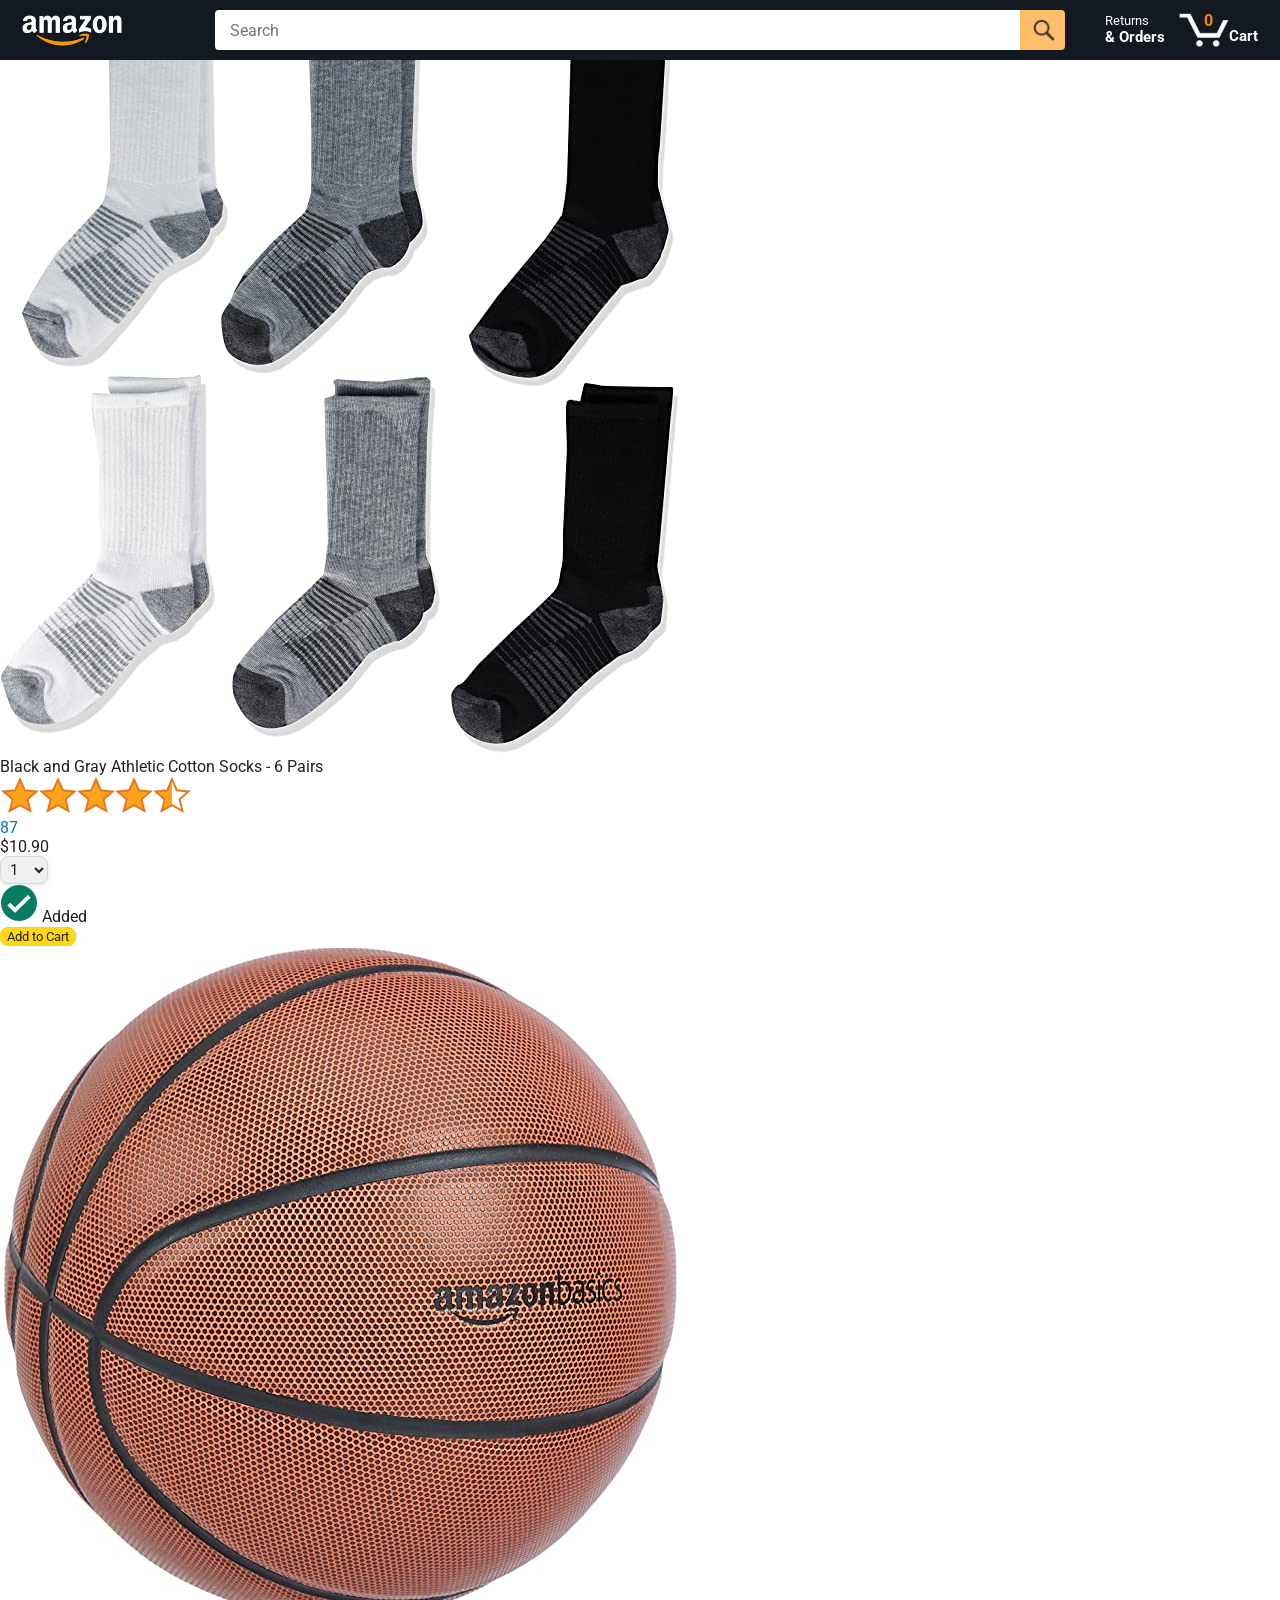
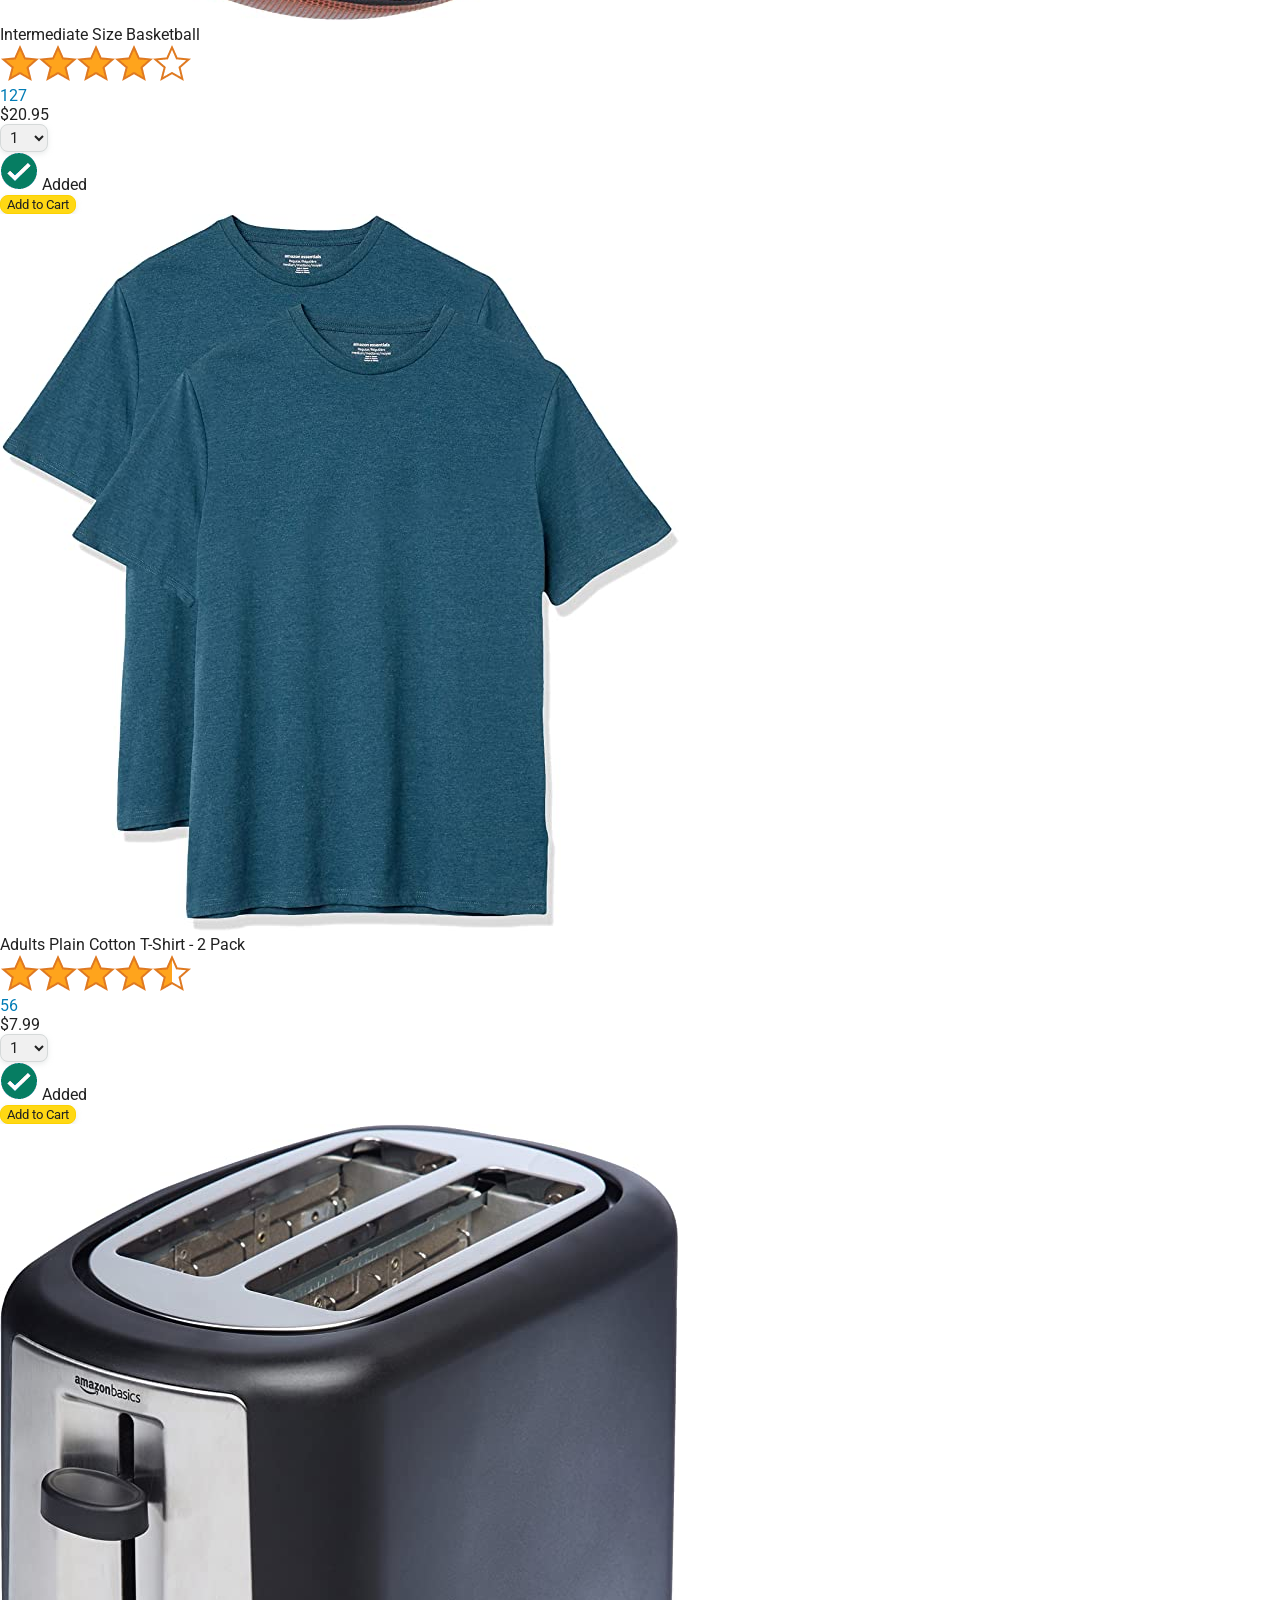
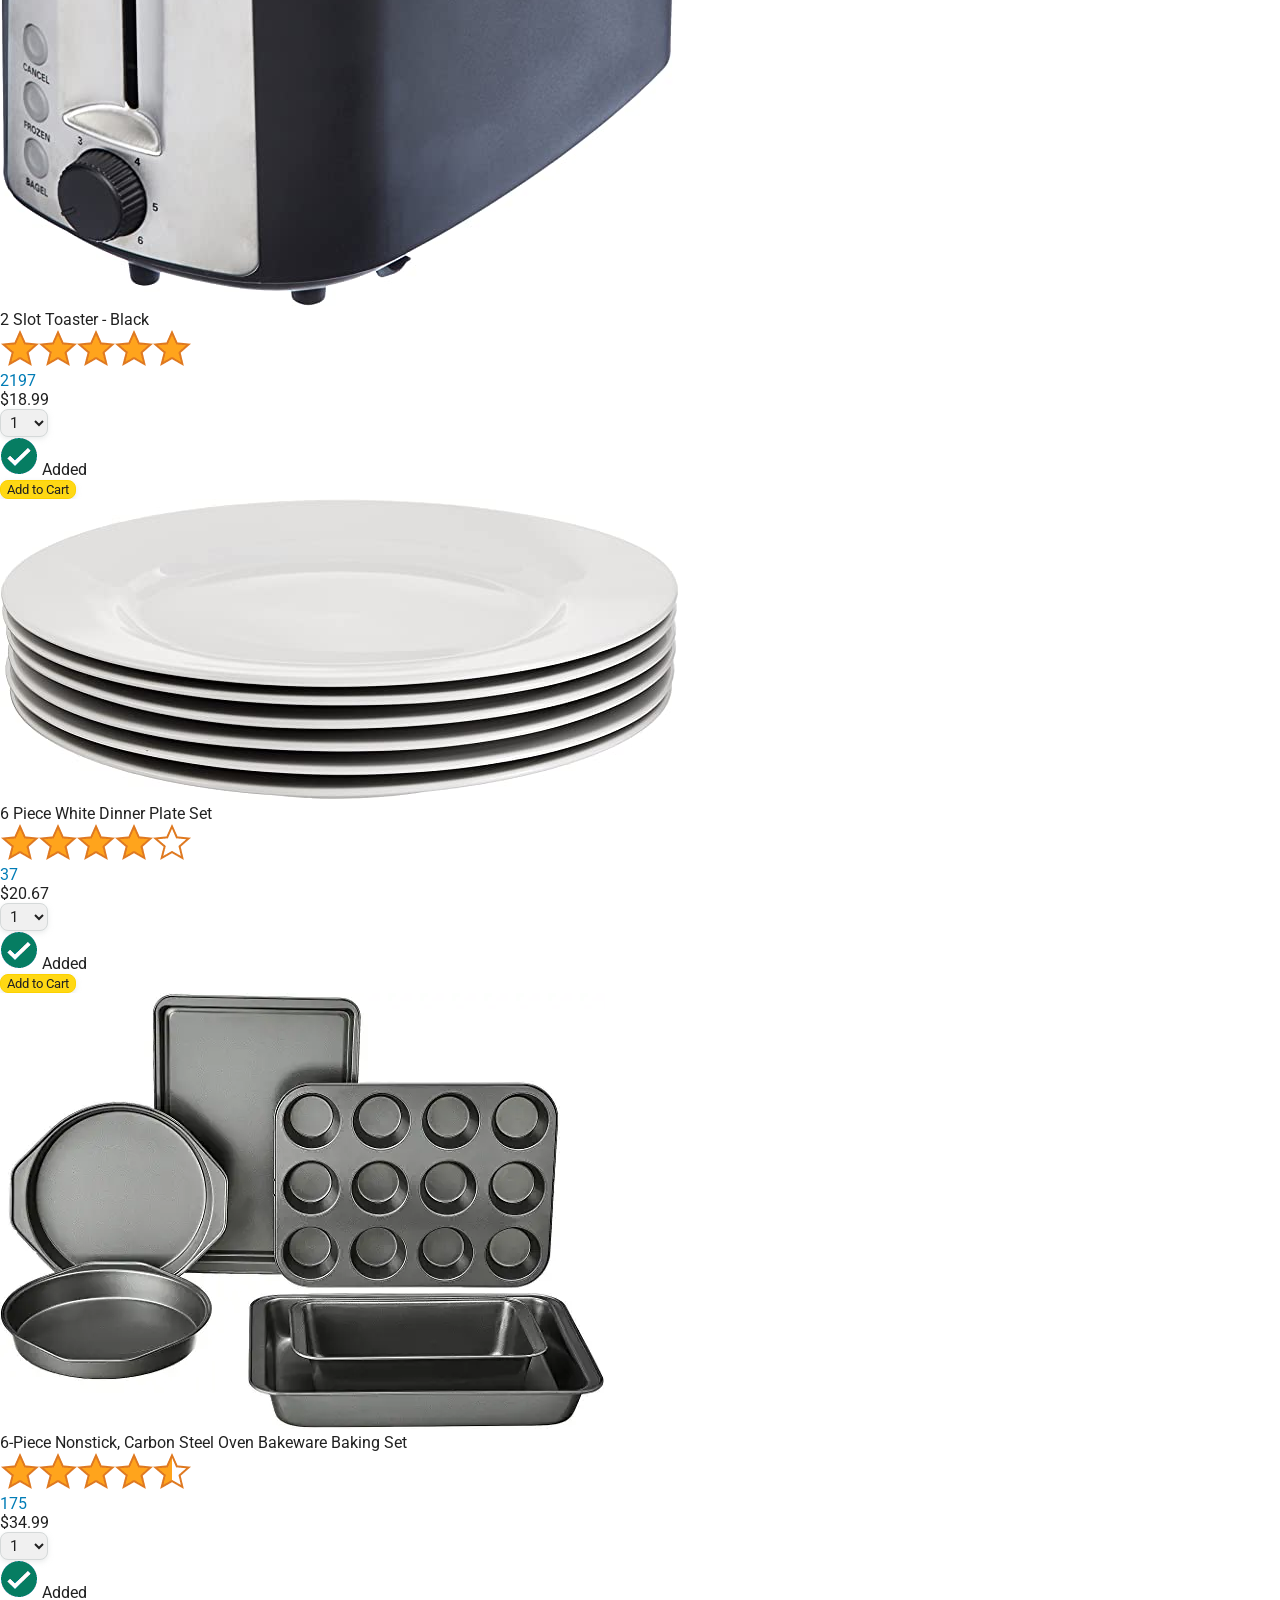
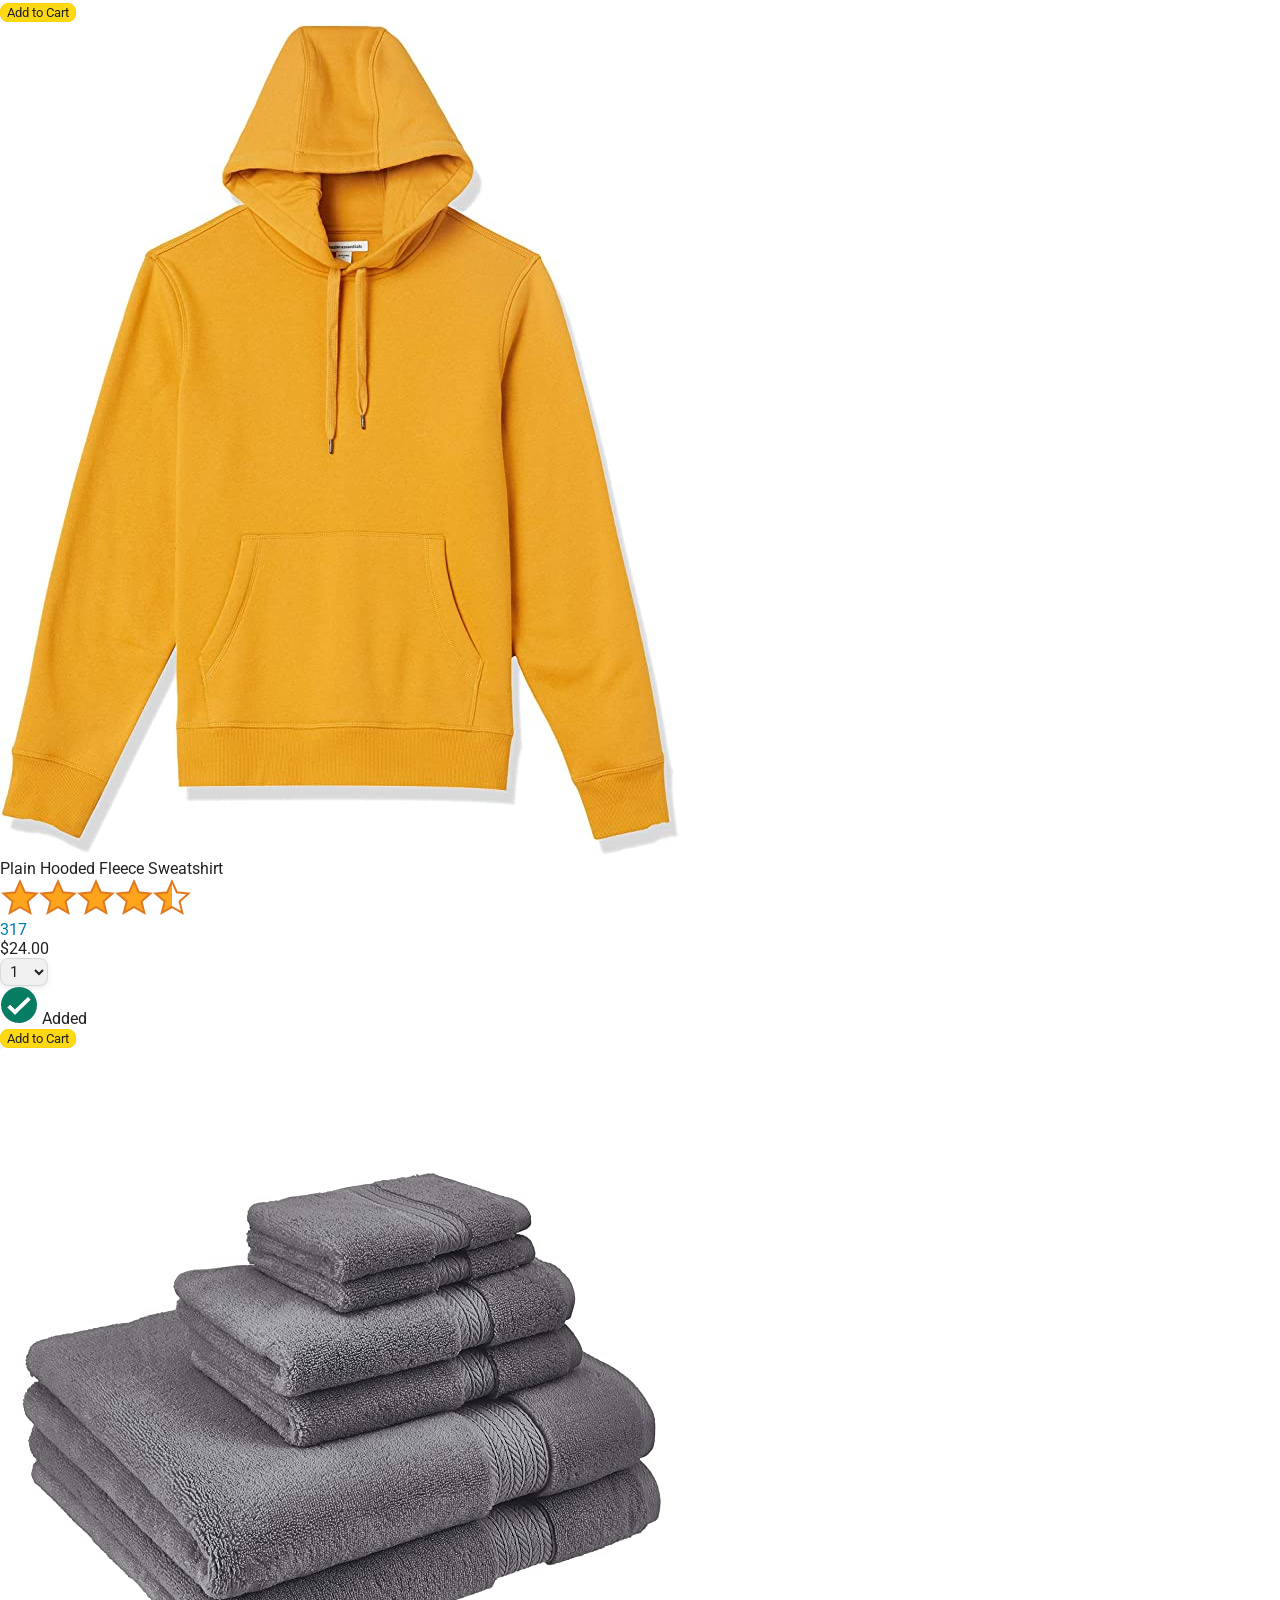
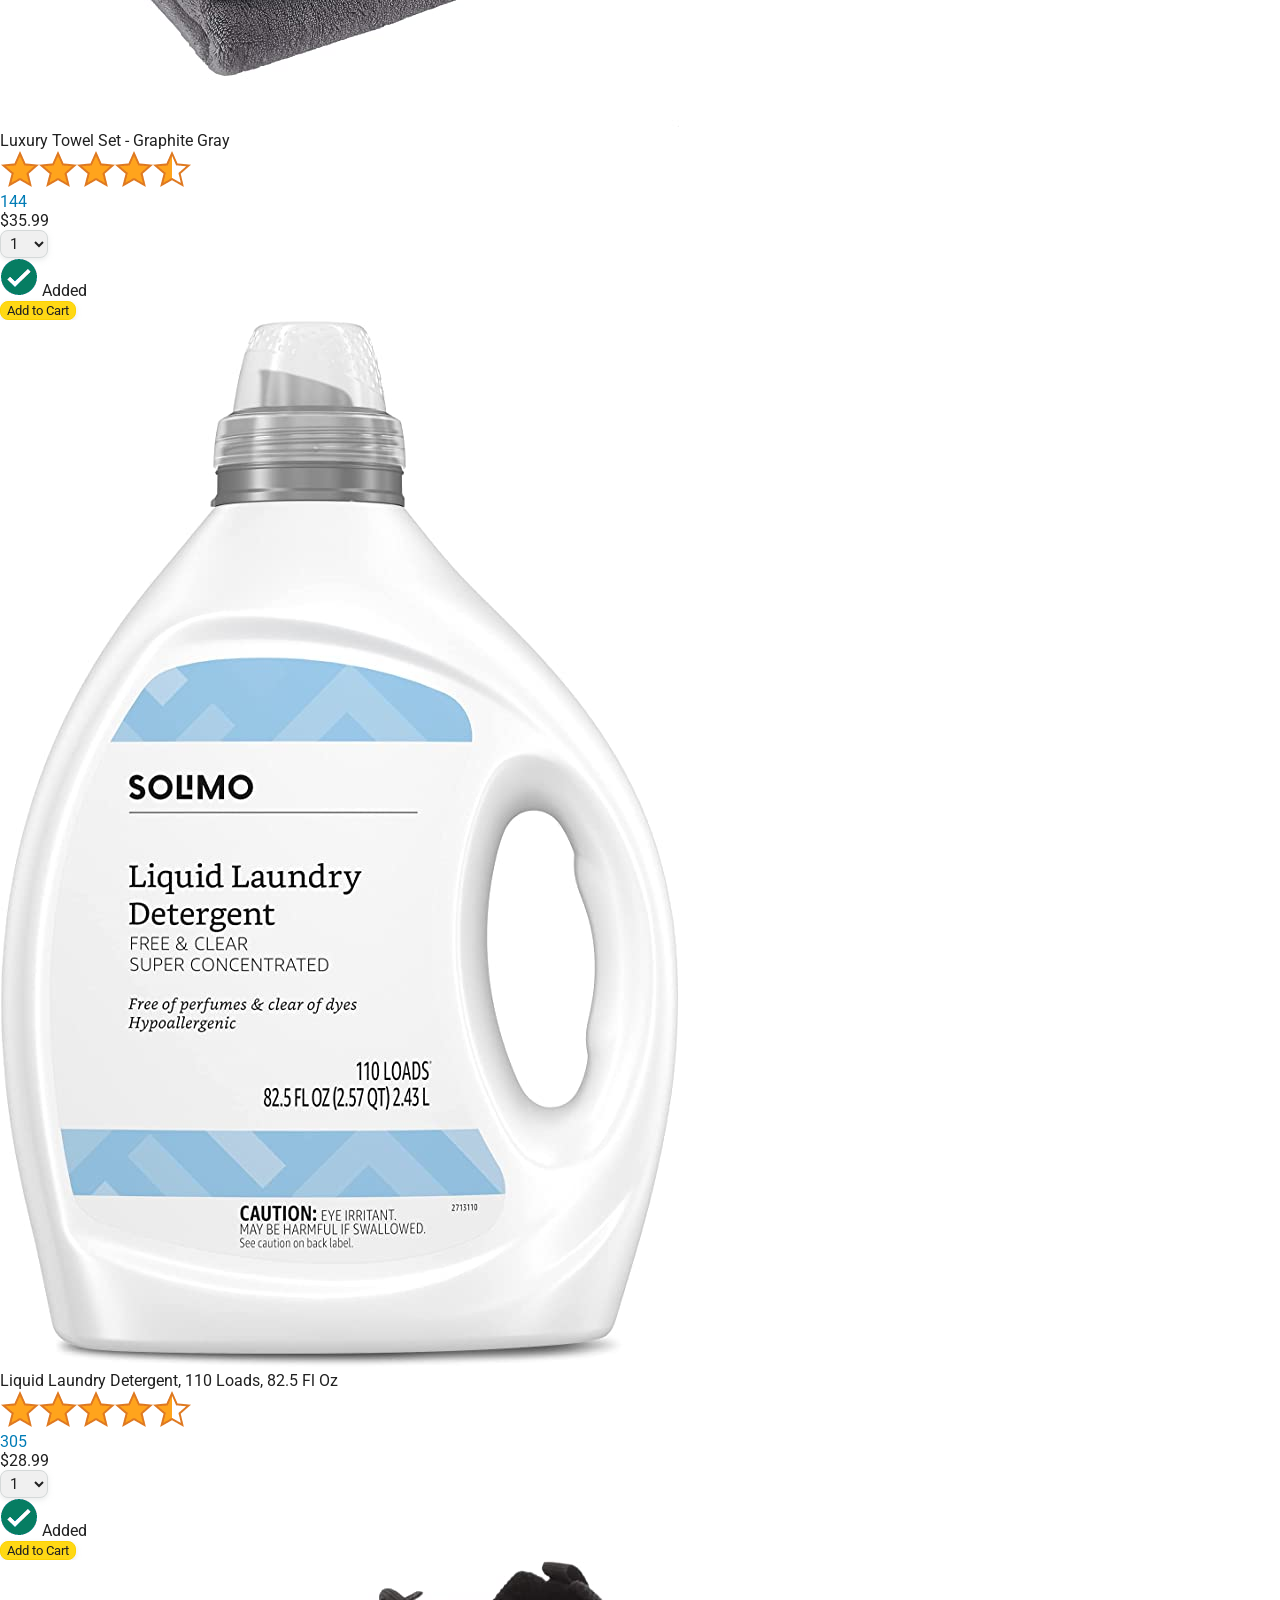
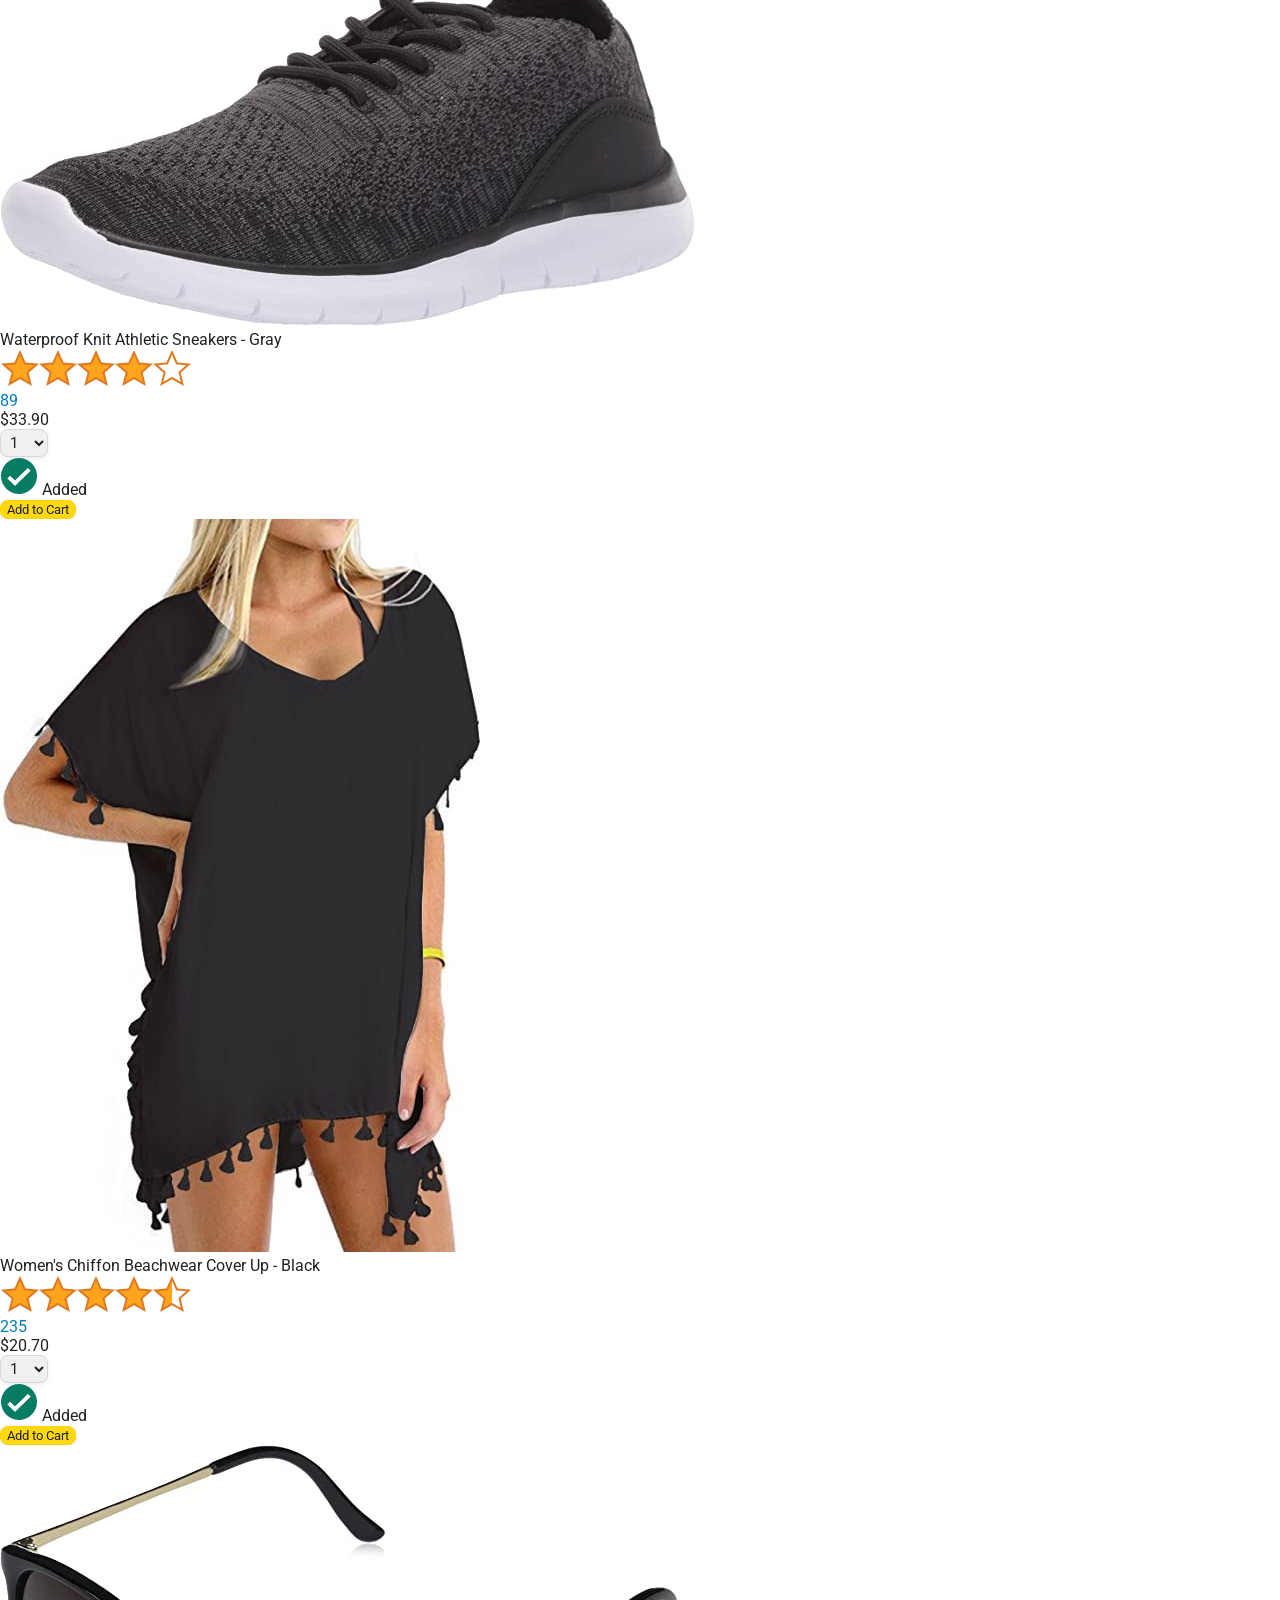
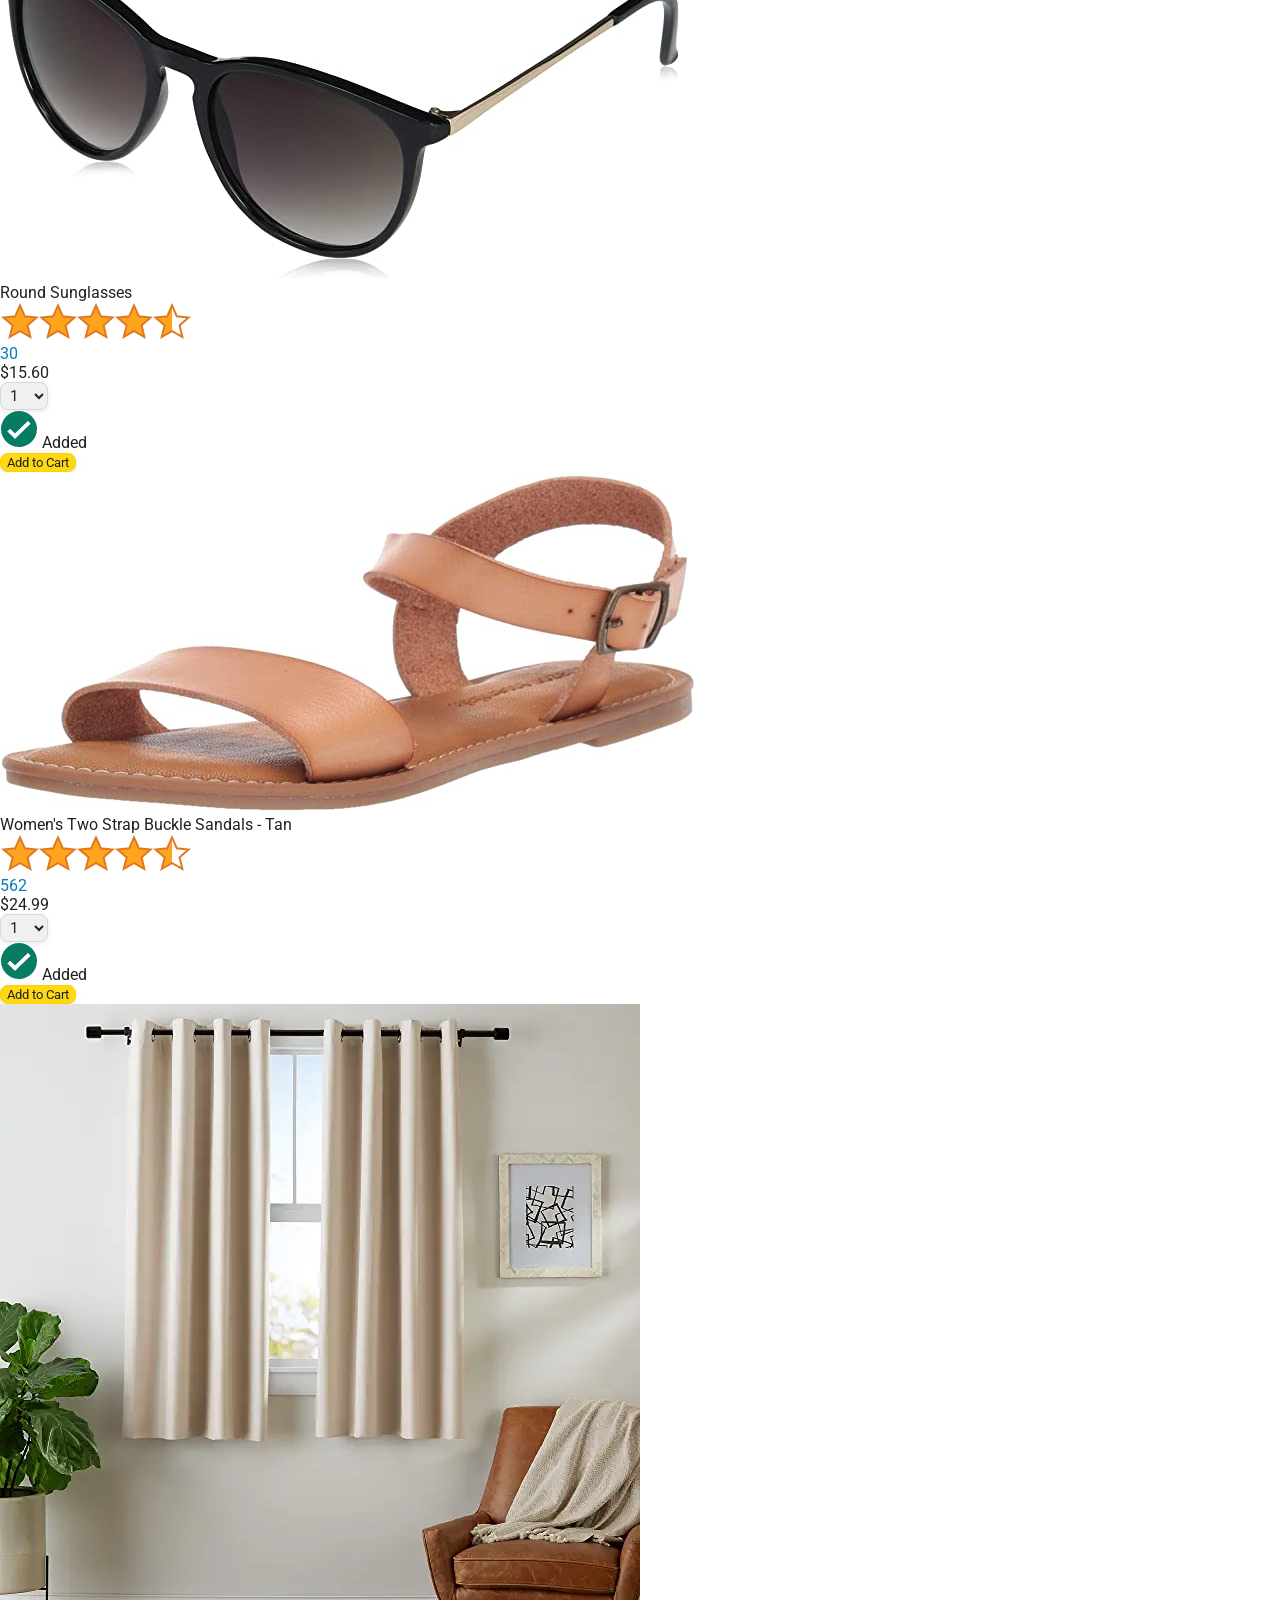
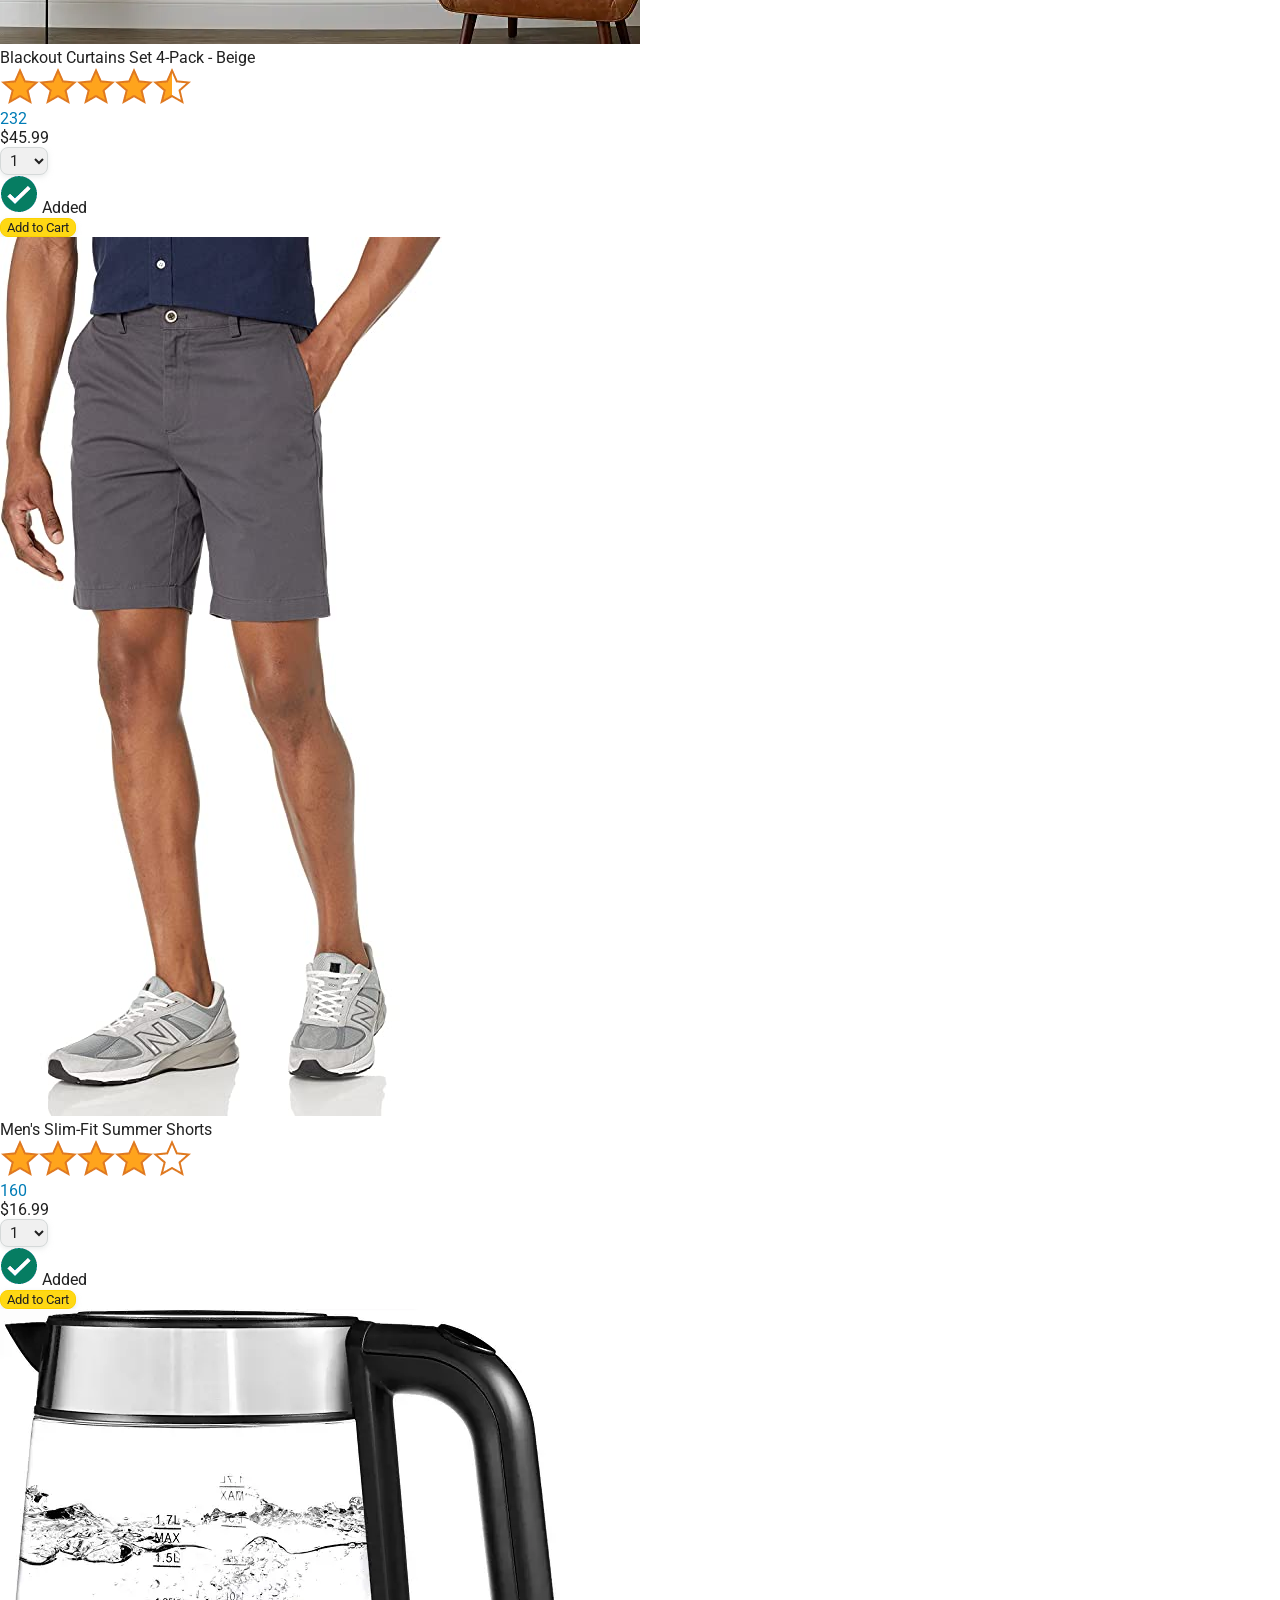
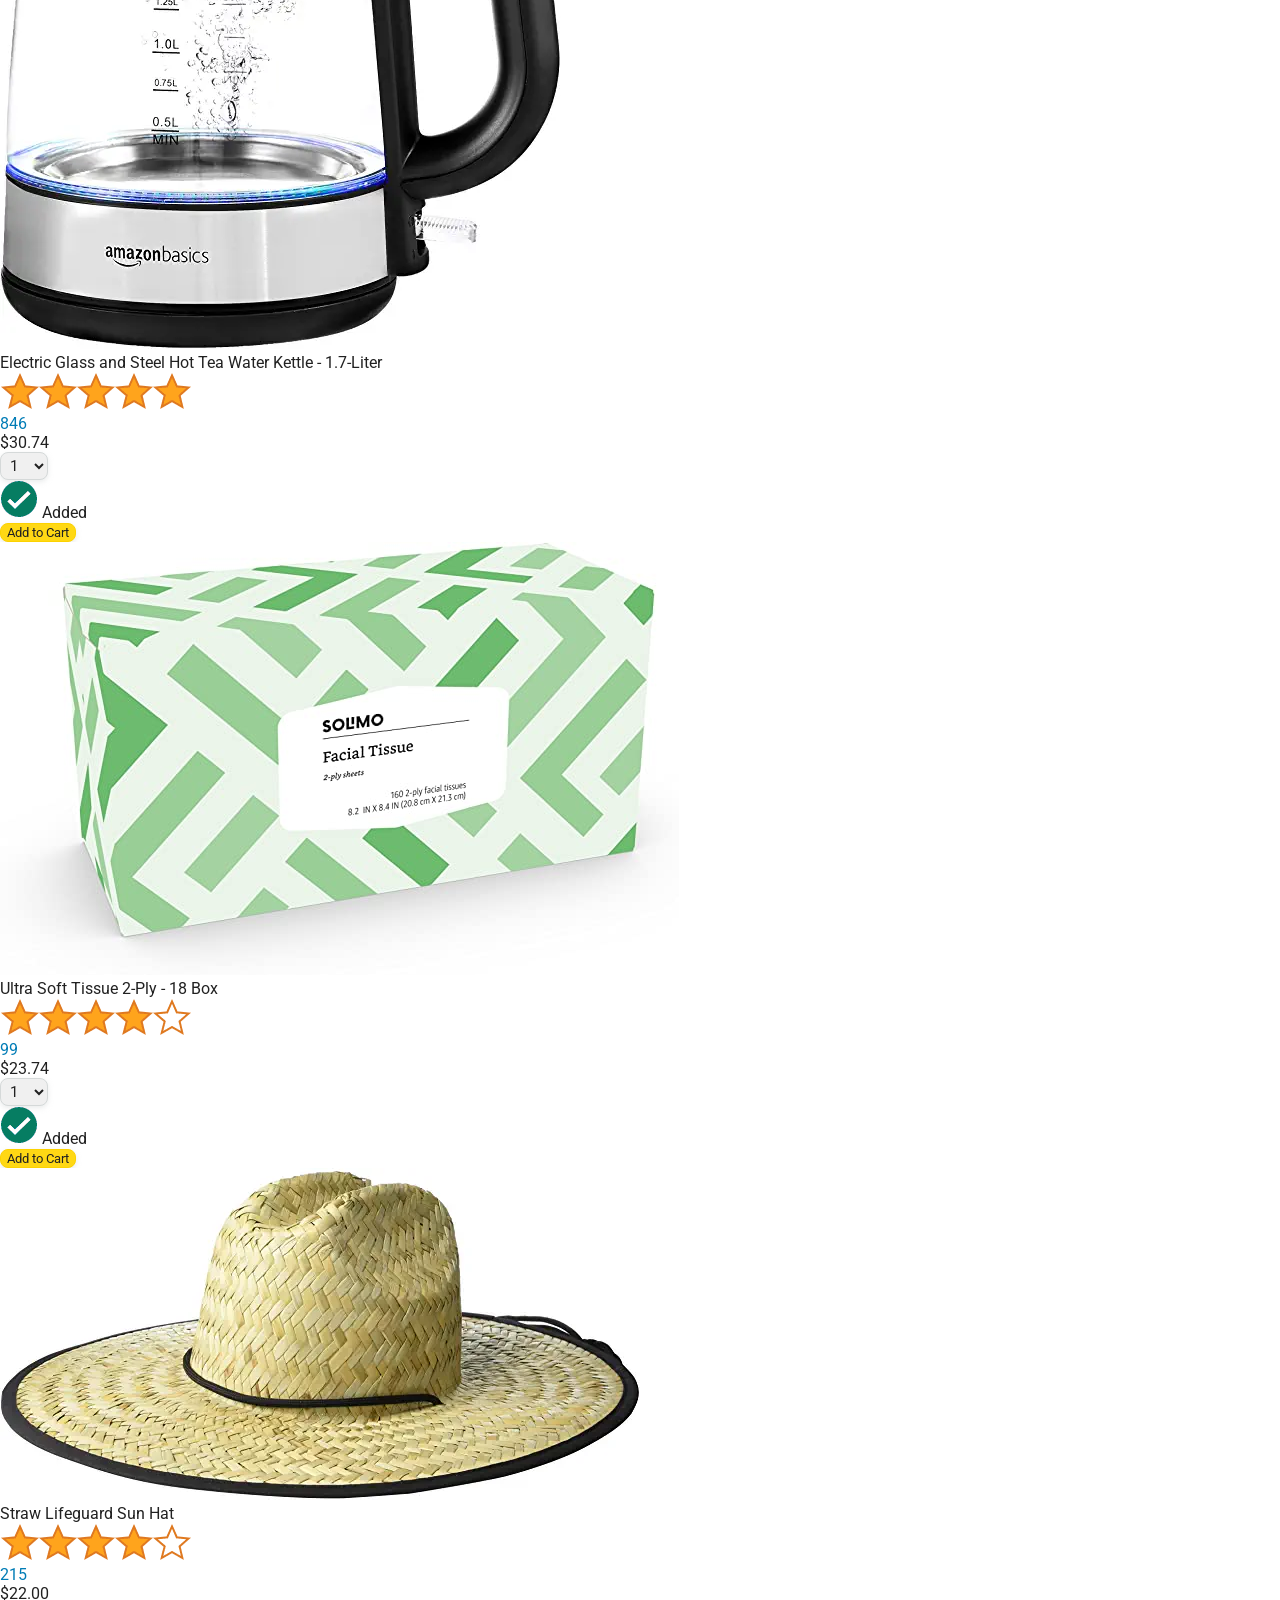
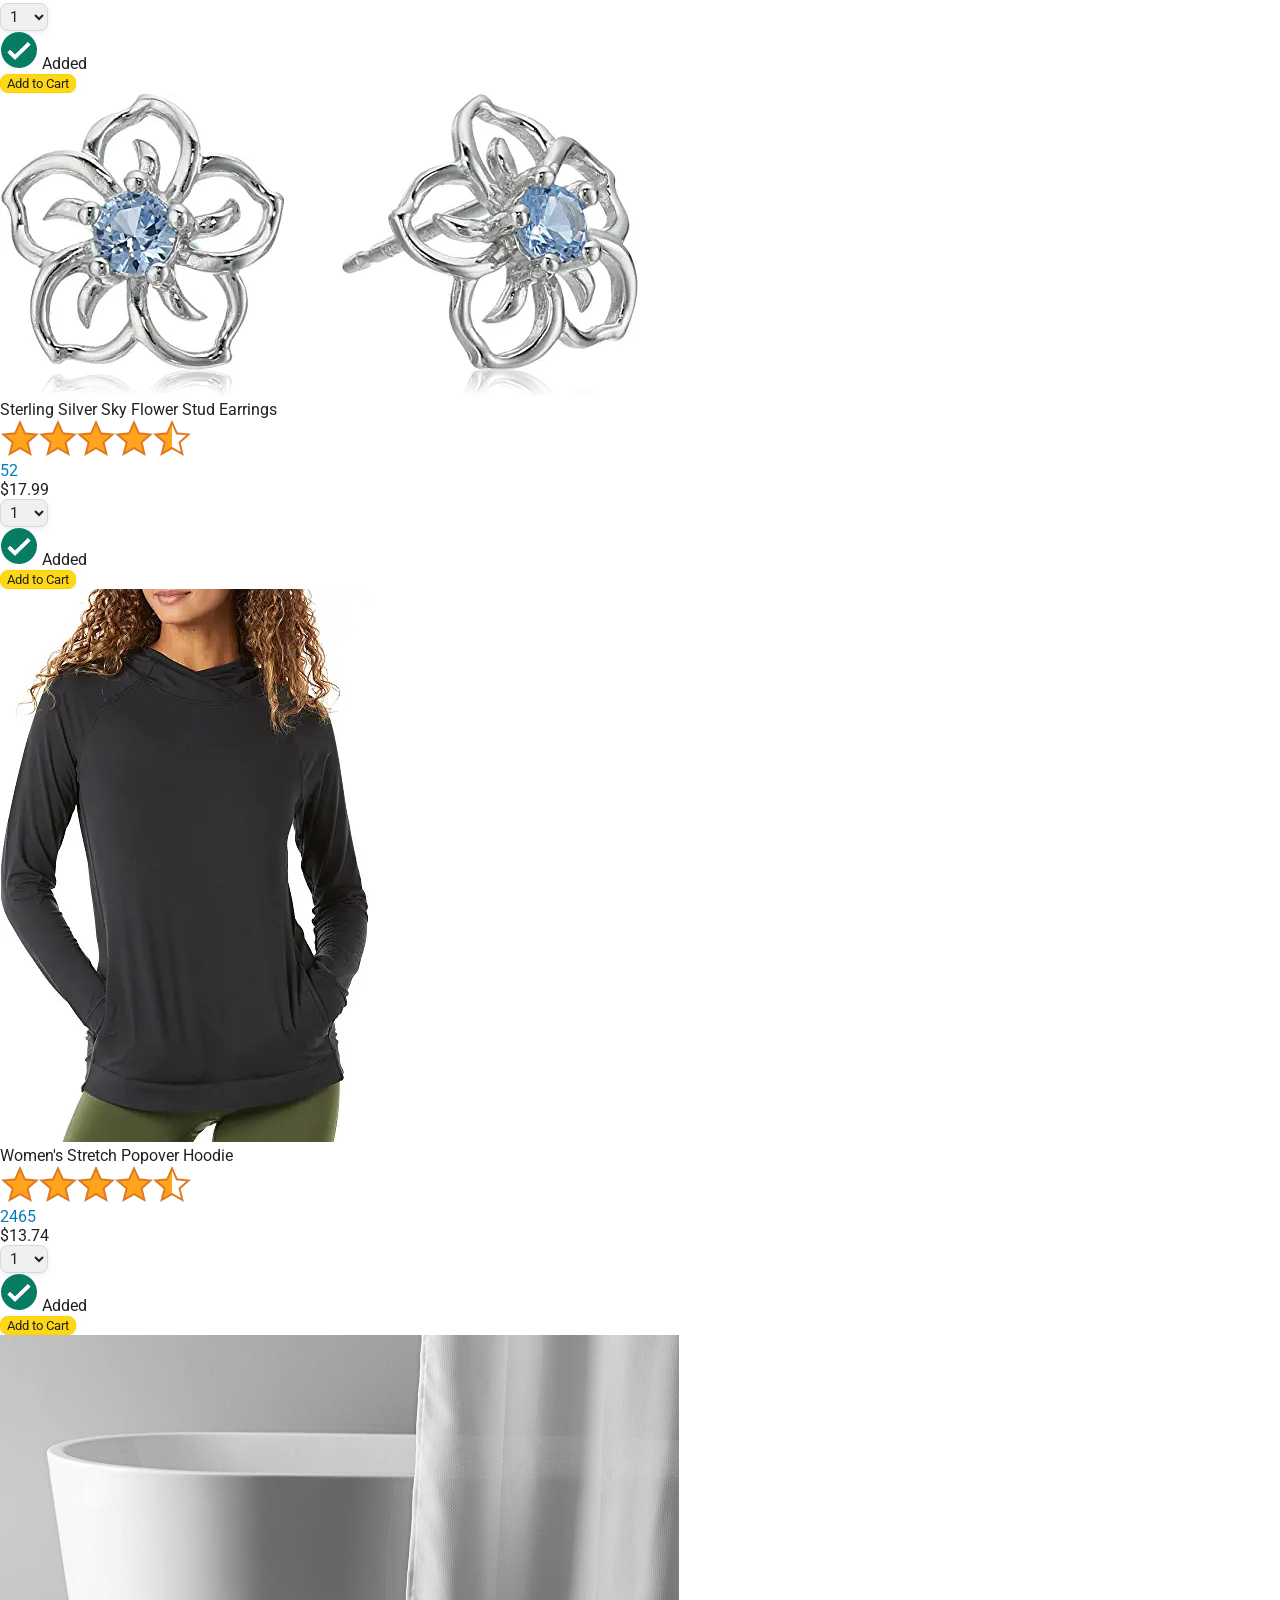
==== commit 08d009ca: "Make the cart quantity interactive" ====
--- a/amazon.html
+++ b/amazon.html
@@ -45,7 +45,7 @@
 
       <a class="cart-link header-link" href="checkout.html">
         <img class="cart-icon" src="images/icons/cart-icon.png">
-        <div class="cart-quantity">3</div>
+        <div class="cart-quantity js-cart-quantity">0</div>
         <div class="cart-text">Cart</div>
       </a>
     </div>
@@ -56,6 +56,7 @@
     </div>
   </div>
 
+  <script src="scripts/cart.js"></script>
   <script src="data/products.js"></script>
   <script src="scripts/amazon.js"></script>
 </body>
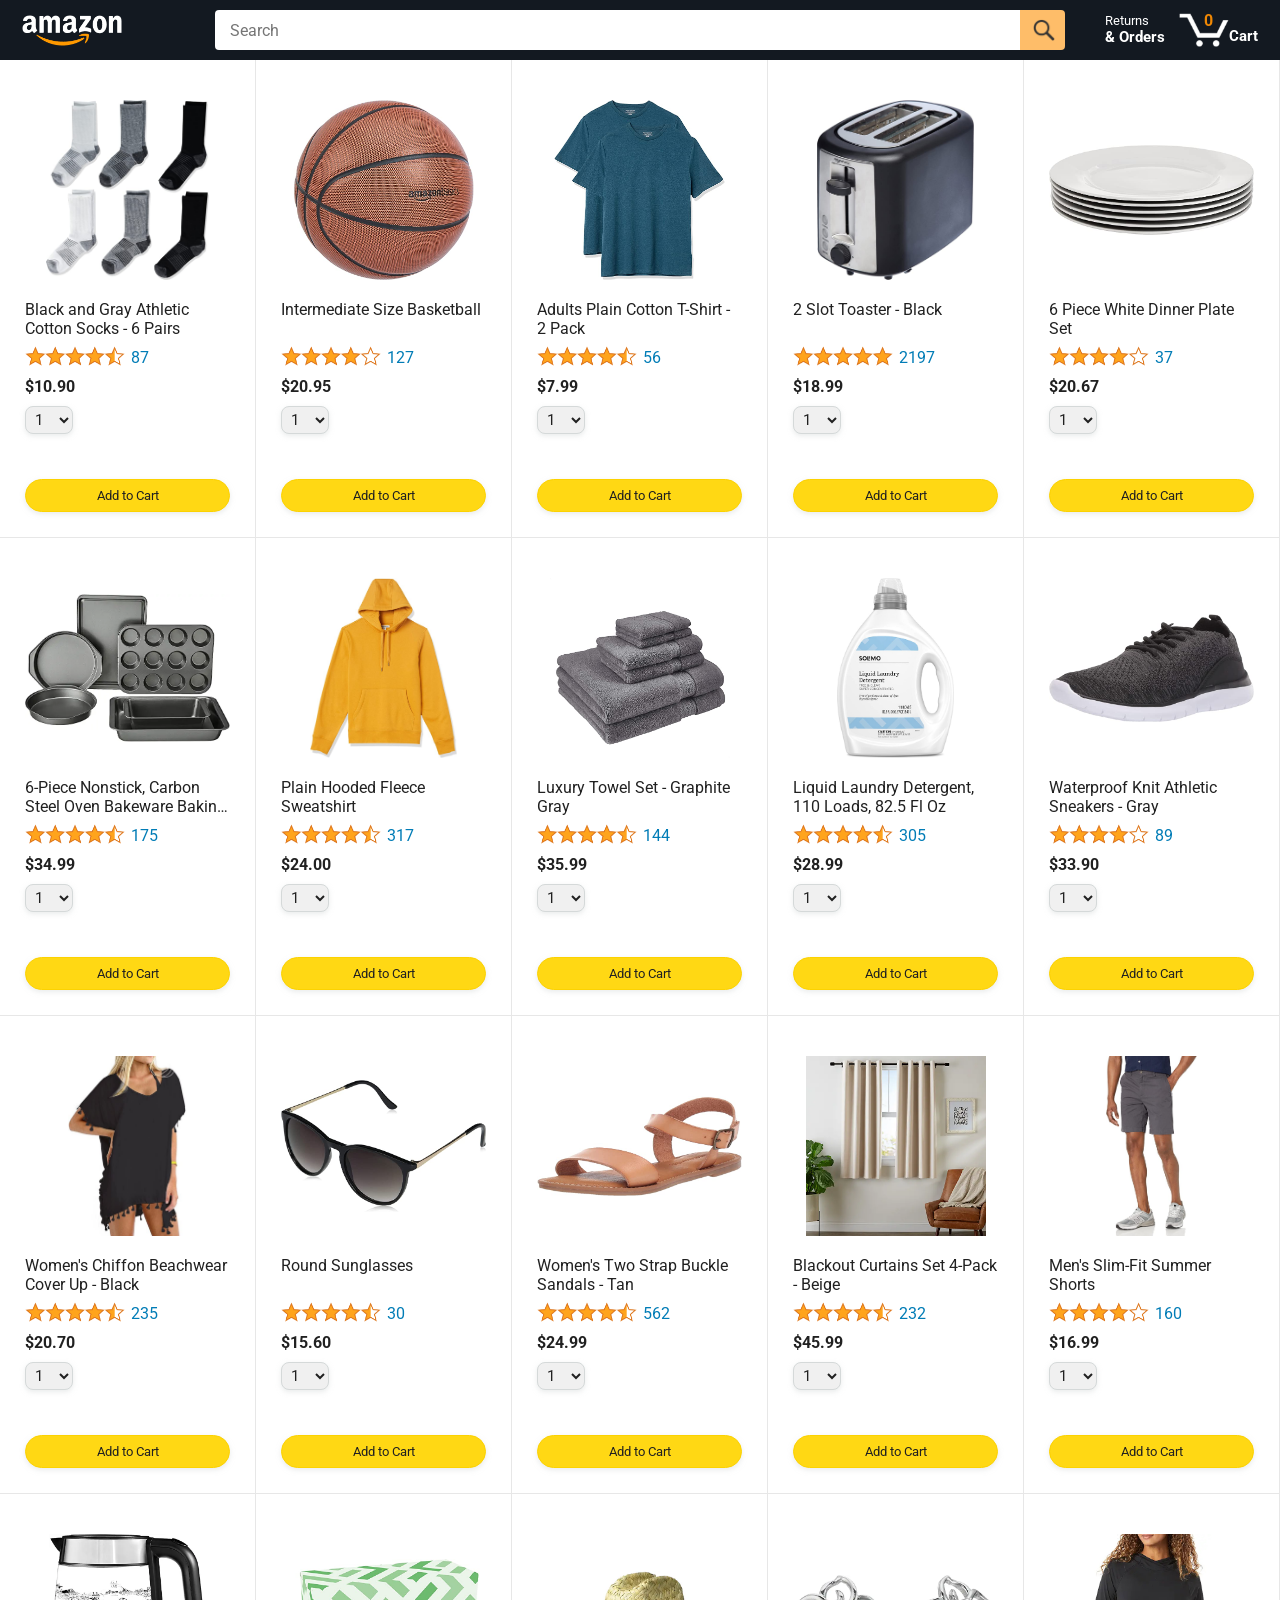
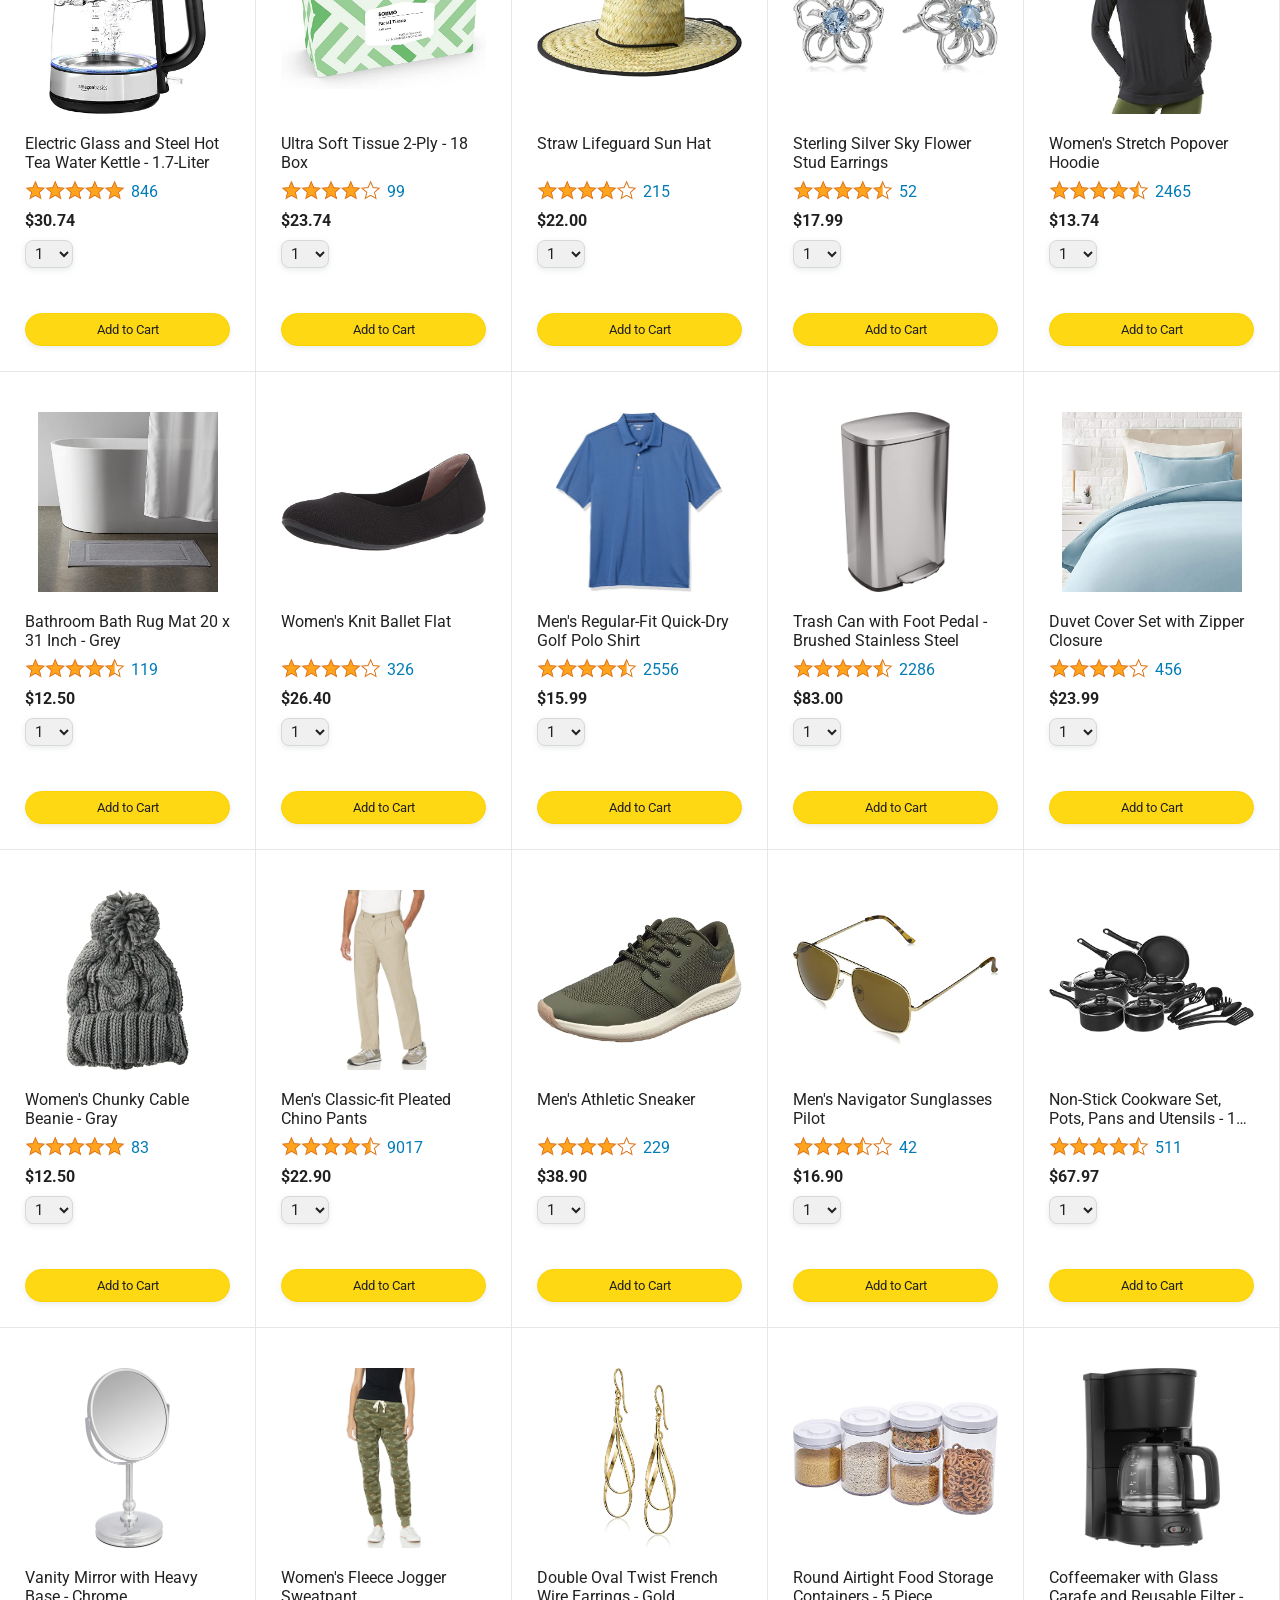
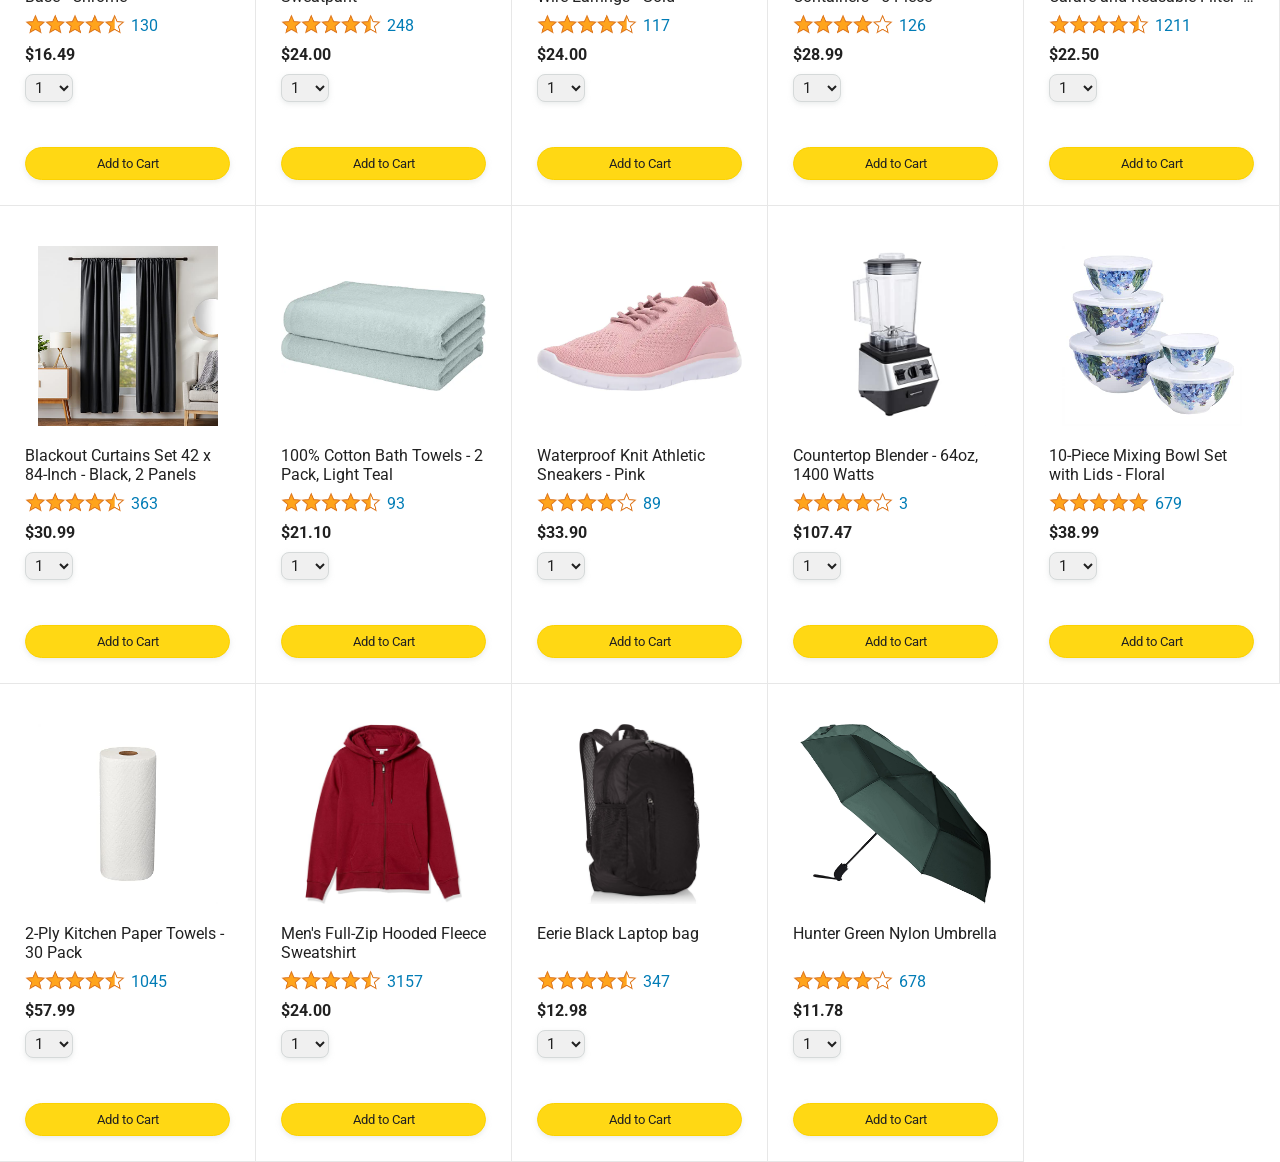
==== commit 216616b2: "Formatting file" ====
--- a/amazon.html
+++ b/amazon.html
@@ -60,4 +60,5 @@
   <script src="data/products.js"></script>
   <script src="scripts/amazon.js"></script>
 </body>
+
 </html>
--- a/styles/pages/amazon.css
+++ b/styles/pages/amazon.css
@@ -0,0 +1,160 @@
+.main {
+  margin-top: 60px;
+}
+
+.products-grid {
+  display: grid;
+
+  /* - In CSS Grid, 1fr means a column will take up the
+       remaining space in the grid.
+     - If we write 1fr 1fr ... 1fr; 8 times, this will
+       divide the grid into 8 columns, each taking up an
+       equal amount of the space.
+     - repeat(8, 1fr); is a shortcut for repeating "1fr"
+       8 times (instead of typing out "1fr" 8 times).
+       repeat(...) is a special property that works with
+       display: grid; */
+  grid-template-columns: repeat(8, 1fr);
+}
+
+/* @media is used to create responsive design (making the
+   website look good on any screen size). This @media
+   means when the screen width is 2000px or less, we
+   will divide the grid into 7 columns instead of 8. */
+@media (max-width: 2000px) {
+  .products-grid {
+    grid-template-columns: repeat(7, 1fr);
+  }
+}
+
+/* This @media means when the screen width is 1600px or
+   less, we will divide the grid into 6 columns. */
+@media (max-width: 1600px) {
+  .products-grid {
+    grid-template-columns: repeat(6, 1fr);
+  }
+}
+
+@media (max-width: 1300px) {
+  .products-grid {
+    grid-template-columns: repeat(5, 1fr);
+  }
+}
+
+@media (max-width: 1000px) {
+  .products-grid {
+    grid-template-columns: repeat(4, 1fr);
+  }
+}
+
+@media (max-width: 800px) {
+  .products-grid {
+    grid-template-columns: repeat(3, 1fr);
+  }
+}
+
+@media (max-width: 575px) {
+  .products-grid {
+    grid-template-columns: repeat(2, 1fr);
+  }
+}
+
+@media (max-width: 450px) {
+  .products-grid {
+    grid-template-columns: 1fr;
+  }
+}
+
+.product-container {
+  padding-top: 40px;
+  padding-bottom: 25px;
+  padding-left: 25px;
+  padding-right: 25px;
+
+  border-right: 1px solid rgb(231, 231, 231);
+  border-bottom: 1px solid rgb(231, 231, 231);
+
+  display: flex;
+  flex-direction: column;
+}
+
+.product-image-container {
+  display: flex;
+  justify-content: center;
+  align-items: center;
+
+  height: 180px;
+  margin-bottom: 20px;
+}
+
+.product-image {
+  /* Images will overflow their container by default. To
+    prevent this, we set max-width and max-height to 100%
+    so they stay inside their container. */
+  max-width: 100%;
+  max-height: 100%;
+}
+
+.product-name {
+  height: 40px;
+  margin-bottom: 5px;
+}
+
+.product-rating-container {
+  display: flex;
+  align-items: center;
+  margin-bottom: 10px;
+}
+
+.product-rating-stars {
+  width: 100px;
+  margin-right: 6px;
+}
+
+.product-rating-count {
+  color: rgb(1, 124, 182);
+  cursor: pointer;
+  margin-top: 3px;
+}
+
+.product-price {
+  font-weight: 700;
+  margin-bottom: 10px;
+}
+
+.product-quantity-container {
+  margin-bottom: 17px;
+}
+
+.product-spacer {
+  flex: 1;
+}
+
+.added-to-cart {
+  color: rgb(6, 125, 98);
+  font-size: 16px;
+
+  display: flex;
+  align-items: center;
+  margin-bottom: 8px;
+
+  /* At first, the "Added to cart" message will
+     be invisible. Use JavaScript to change the
+     opacity and make it visible. */
+  opacity: 0;
+}
+
+.added-to-cart img {
+  height: 20px;
+  margin-right: 5px;
+}
+
+.add-to-cart-button {
+  width: 100%;
+  padding: 8px;
+  border-radius: 50px;
+}
+
+.added-message-to-cart{
+  opacity: 1;
+}
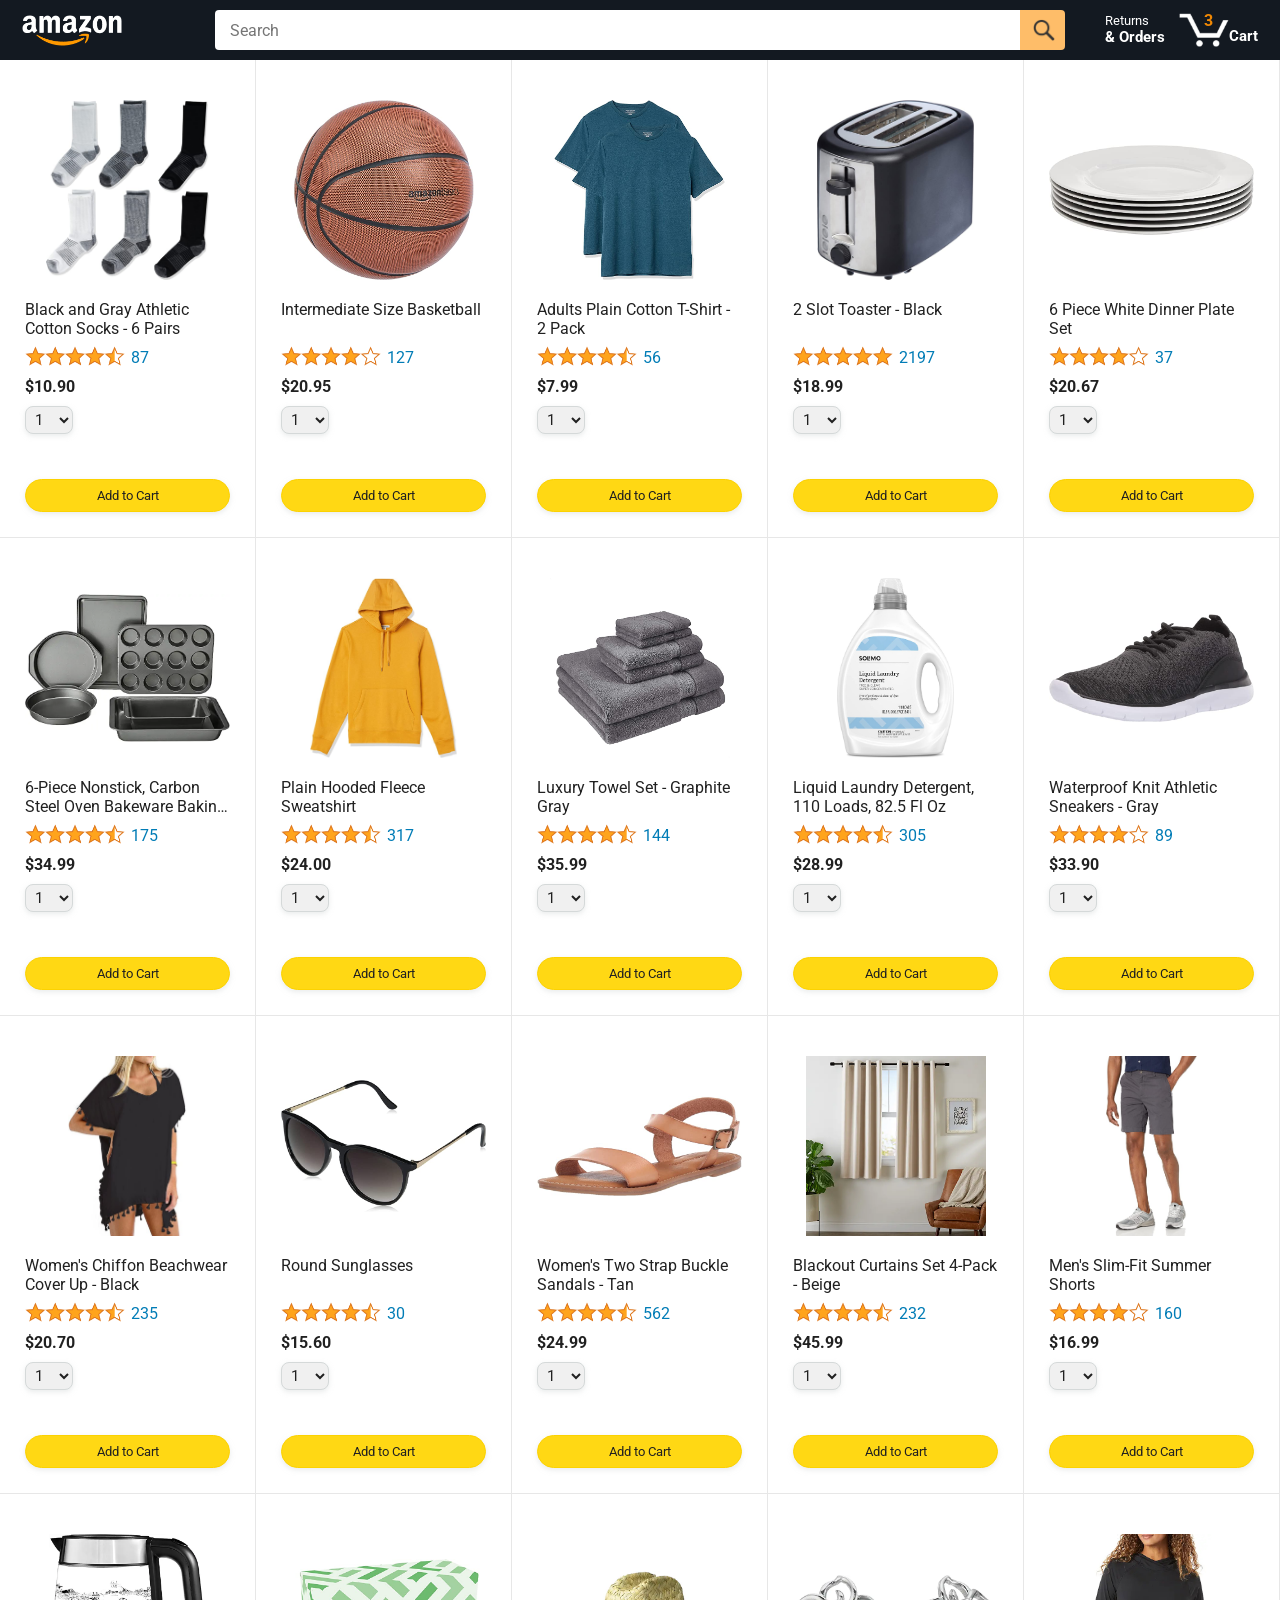
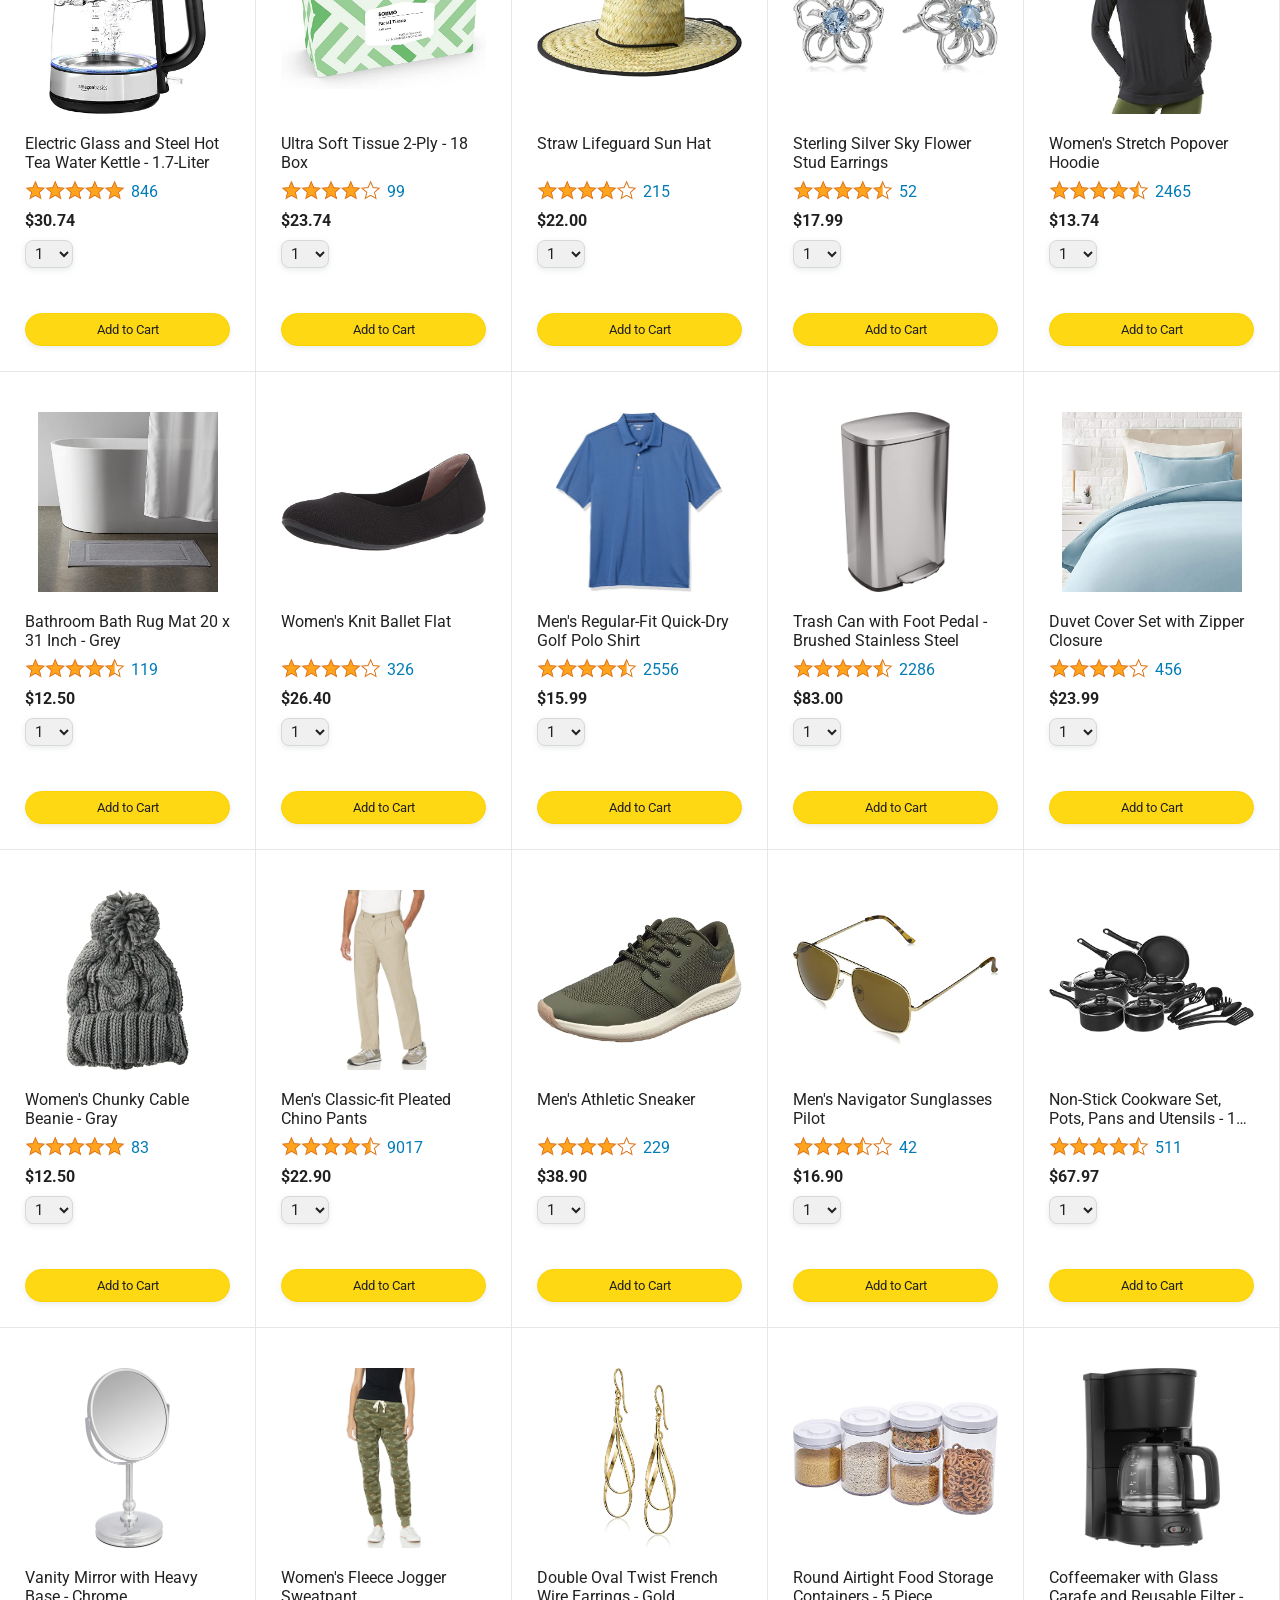
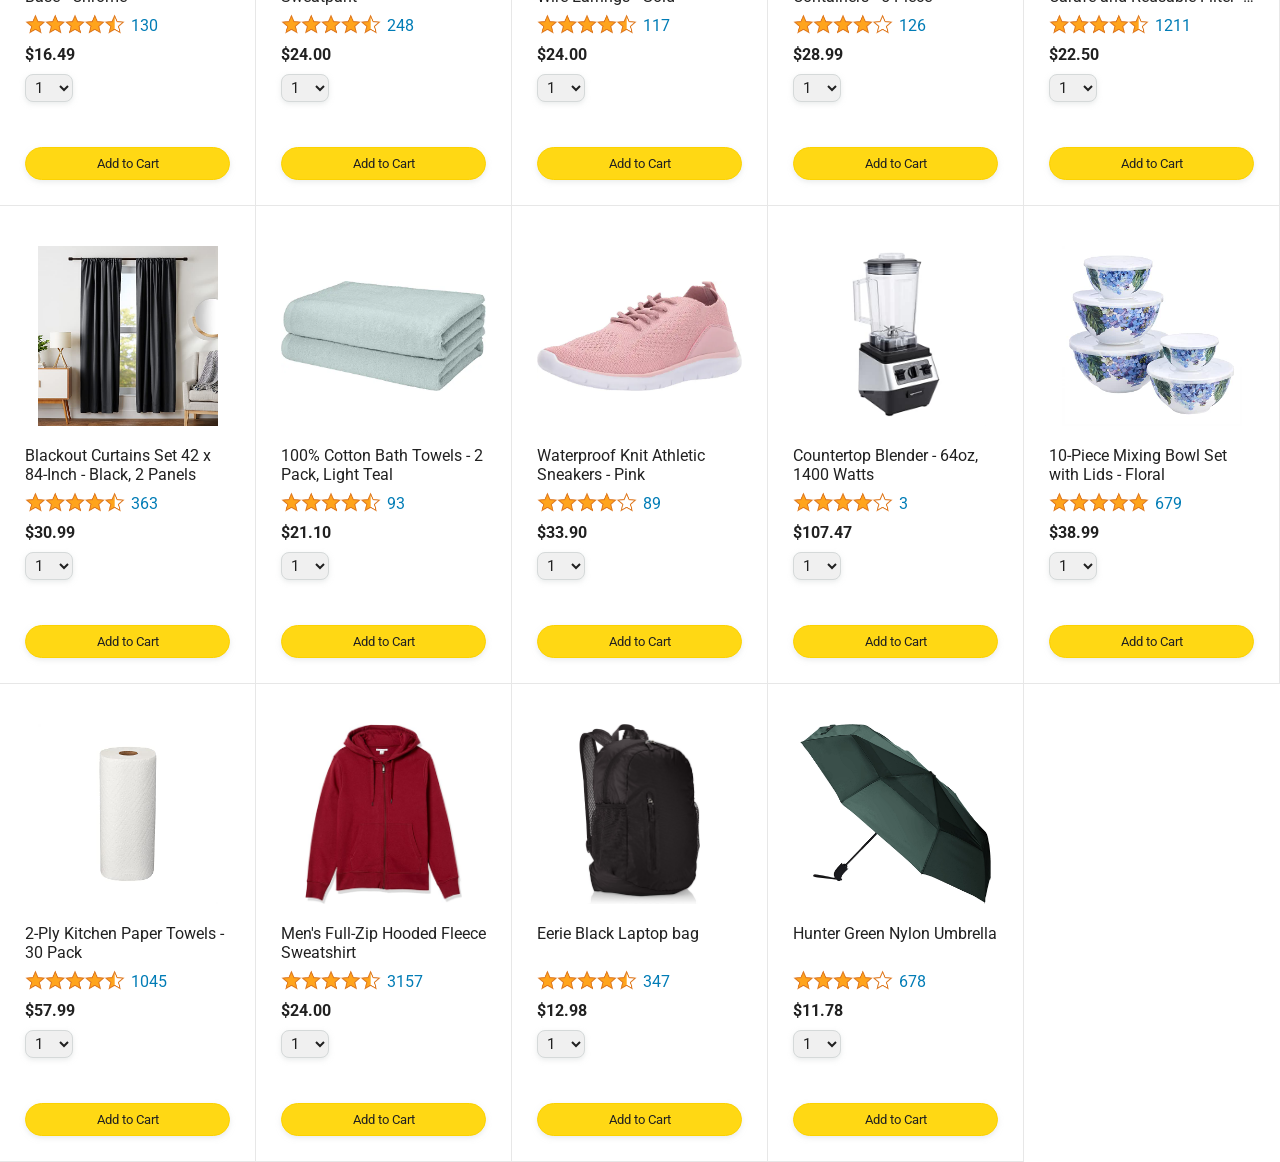
==== commit 5f6d3971: "Make Save link work" ====
--- a/amazon.html
+++ b/amazon.html
@@ -45,7 +45,7 @@
 
       <a class="cart-link header-link" href="checkout.html">
         <img class="cart-icon" src="images/icons/cart-icon.png">
-        <div class="cart-quantity js-cart-quantity">0</div>
+        <div class="cart-quantity js-cart-quantity"></div>
         <div class="cart-text">Cart</div>
       </a>
     </div>
@@ -56,9 +56,7 @@
     </div>
   </div>
 
-  <script src="scripts/cart.js"></script>
-  <script src="data/products.js"></script>
-  <script src="scripts/amazon.js"></script>
+  <script type="module" src="scripts/amazon.js"></script>
 </body>
 
 </html>
